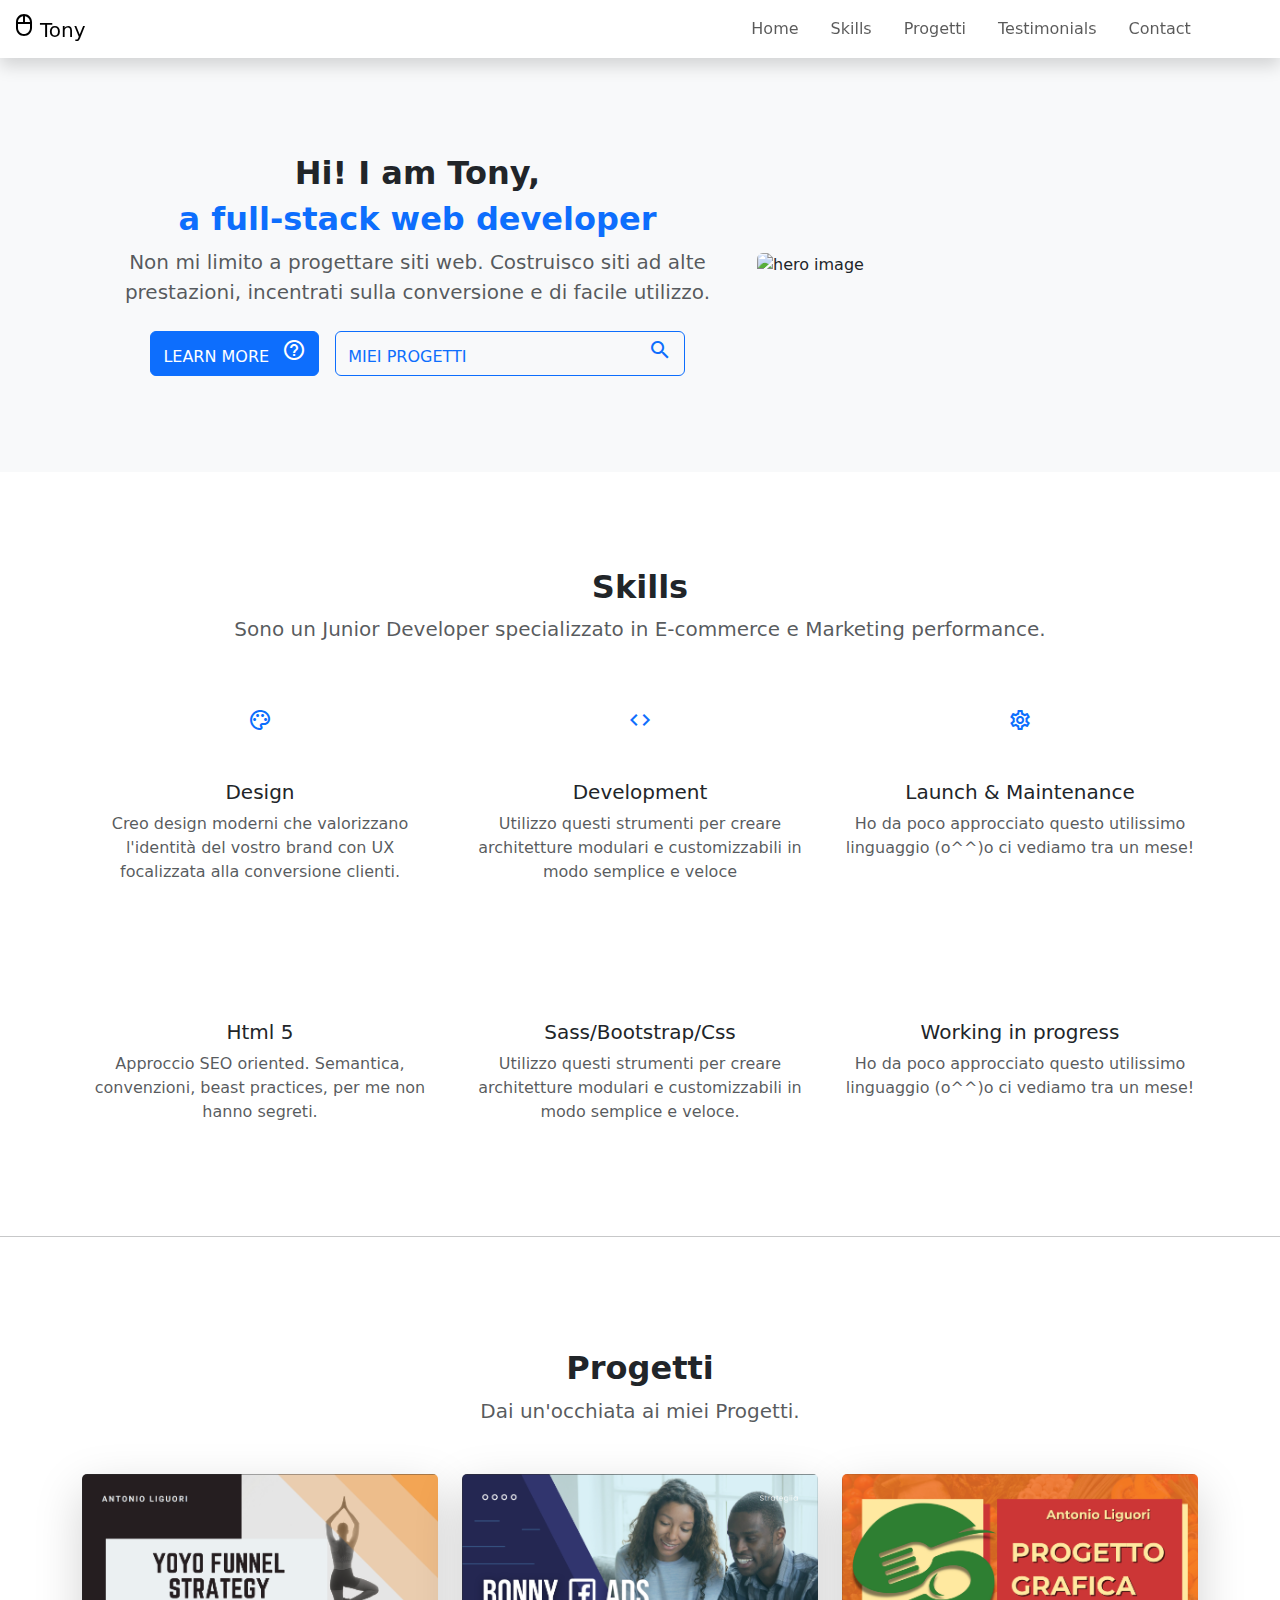
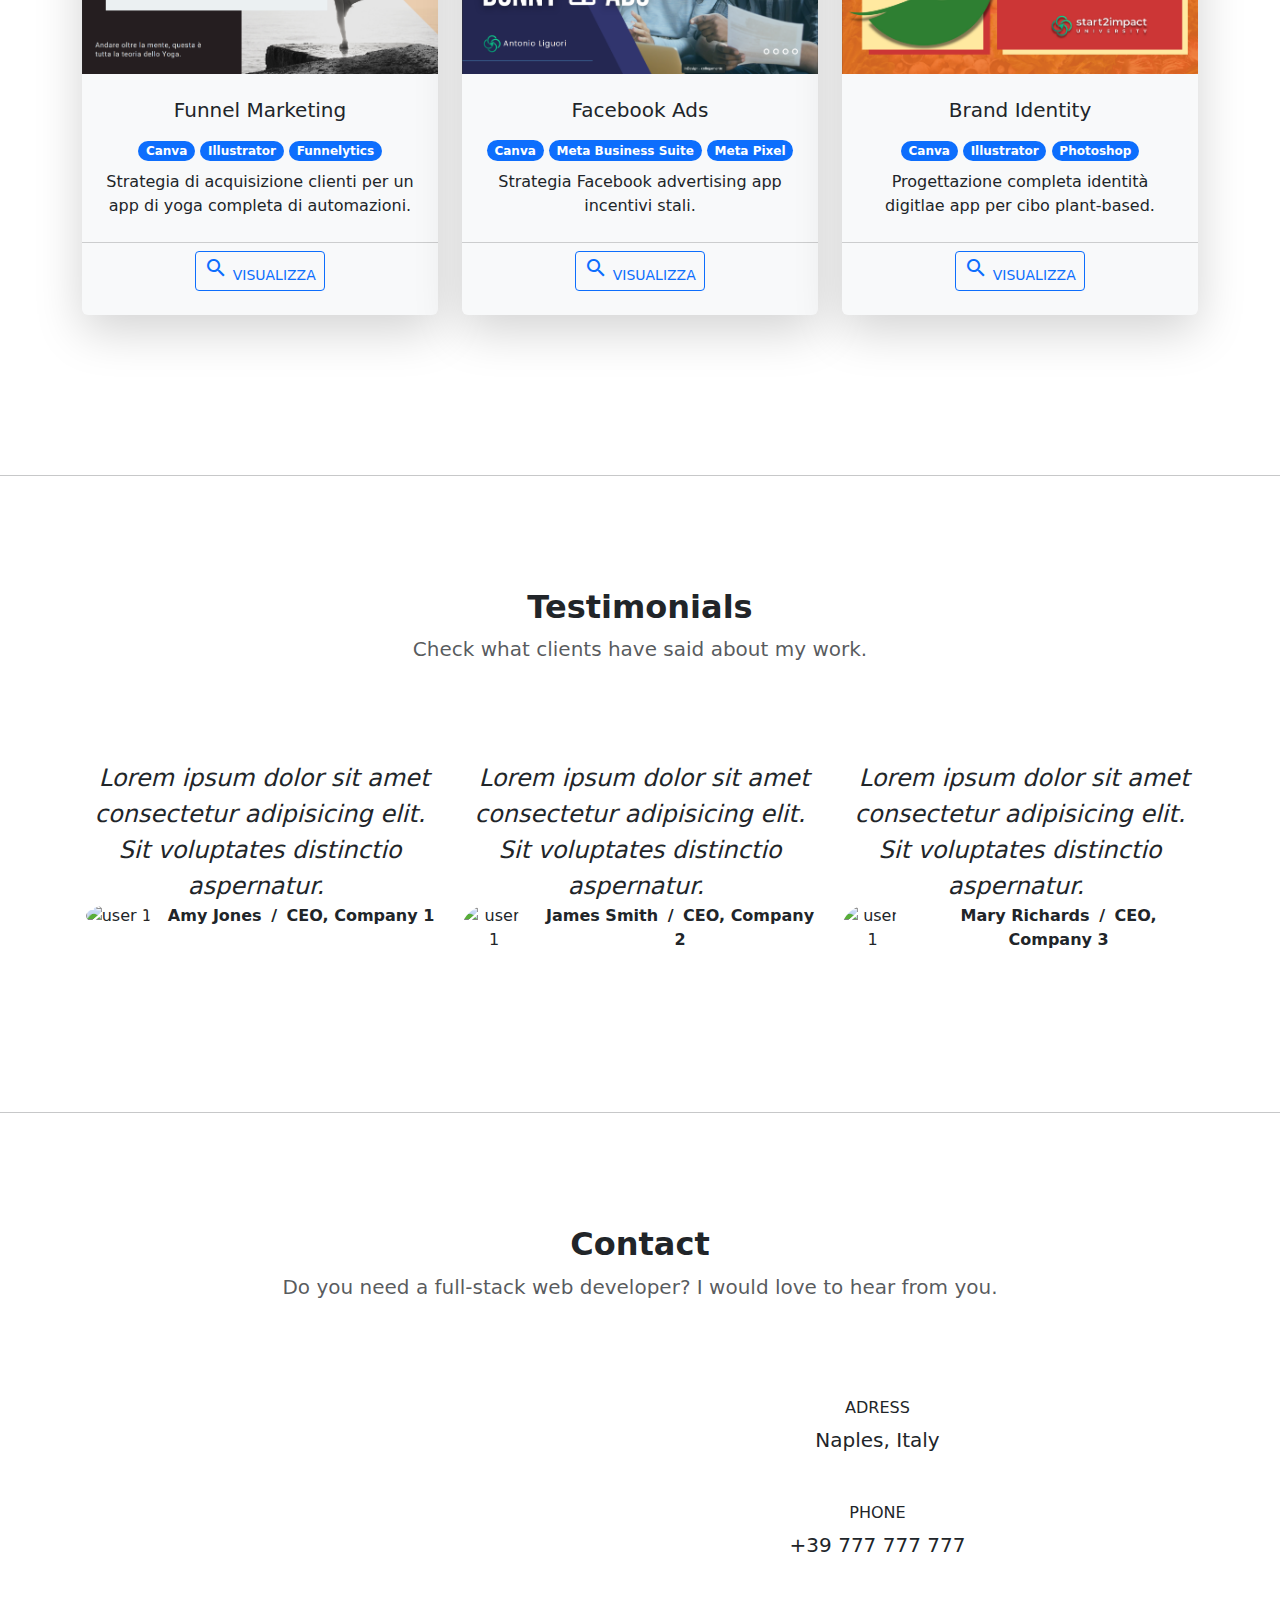
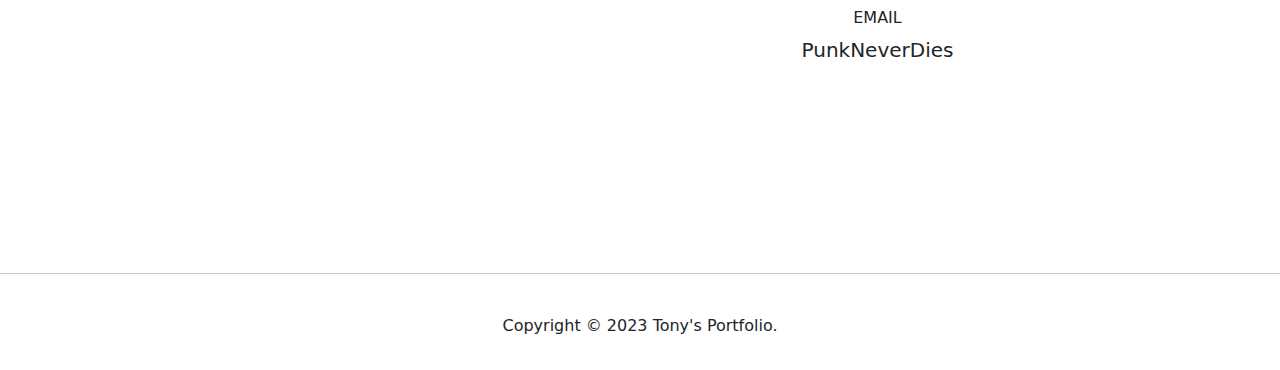
==== index.html @ ef6fa193 "modifica sezione progetti definitiva" ====
<!DOCTYPE html>
<html lang="en">
<head>
  <meta charset="UTF-8">
  <meta http-equiv="X-UA-Compatible" content="IE=edge">
  <meta name="viewport" content="width=device-width, initial-scale=1.0">
  <title>Portfolio</title>

  <!-- Monserrat Font -->
  <link href="https://fonts.googleapis.com/css2?family=Montserrat:wght@200;300;400;500;600&family=UnifrakturMaguntia&display=swap" rel="stylesheet">

  <!-- Material Icons -->
  <link href="https://fonts.googleapis.com/icon?family=Material+Icons+Outlined"
      rel="stylesheet">

  <!-- Custom CSS -->
  <link rel="stylesheet" href="assets/css/styles.css">

  <!-- Map Leaflet -->
  <link rel="stylesheet" href="https://unpkg.com/leaflet@1.9.3/dist/leaflet.css"/>

  <!-- Bootstrap CSS -->
  <link href="https://cdn.jsdelivr.net/npm/bootstrap@5.3.0-alpha2/dist/css/bootstrap.min.css" rel="stylesheet">
</head>
<body>
  <div class="container-fluid px-0">

    <!-- Start Nav -->
    <nav class="navbar navbar-expand-lg navbar-light shadow sticky-top bg-white">
      <div class="container-fluid">
        <a class="navbar-brand" href="/">
          <span class="material-icons-outlined me-1">mouse</span>Tony
        </a>
        <button
        type="button"
        class="navbar-toggler"
        data-bs-toggle="collapse"
        data-bs-target="#navbarSupportedContent"
        aria-controls="navbarSupportedContent"
        aria-expanded="false"
        aria-label="Toggle navigation"
        >
          <span class="navbar-toggler-icon"></span>
        </button>
        <div class="container px-3">
         <div class="collapse navbar-collapse" id="navbarSupportedContent">
          <ul class="navbar-nav ms-auto me-4 my-3 my-lg-0">
            <li class="nav-item">
              <a href="/" class="nav-link me-lg-3">Home</a>
            </li>
            <li class="nav-item">
              <a href="#skills" class="nav-link me-lg-3">Skills</a>
            </li>
            <li class="nav-item">
              <a href="#project" class="nav-link me-lg-3">Progetti</a>
            </li>
            <li class="nav-item">
              <a href="#testimonials" class="nav-link me-lg-3">Testimonials</a>
            </li>
            <li class="nav-item">
              <a href="#contact" class="nav-link me-lg-3">Contact</a>
            </li>

          </ul>
         </div>
        </div>
      </div>
    </nav>
    <!-- End Nav -->

    <!-- Start Hero -->
    <header class="bg-light py-5">
      <div class="container px-5">
        <div class="row align-items-center">
          <div class="col-lg-8 col-xl-7 col-xxl-6">
            <div class="my-5">
              <h2 class="text-center fw-bold mb-2">Hi! I am Tony,</h2>
              <h2 class="text-primary text-center fw-bold mb-2">a full-stack web developer</h2>
              <p class="lead text-muted text-center mb-4">Non mi limito a progettare siti web. Costruisco siti ad alte prestazioni, incentrati sulla conversione e di facile utilizzo.</p>
              <div class="d-grid gap-3 d-sm-flex justify-content-center">
                <a href="#about" class="btn btn-primary btn-large text-uppercase">Learn More
                  <span class="material-icons-outlined ms-2">
                    help_outline
                    </span>
                </a>
                
                <a href="#project" class="btn btn-outline-primary btn-large text-uppercase">Miei Progetti
                  <span class="material-icons-outlined ms-2">
                    manage_search
                    </span>
                </a>
              </div>
            </div>
          </div>
          <div class="col-xl-5 col-xxl-6 col-lg-7 justify-content-center">
            <img src="assets/images/tinywow_tony-profilo-bn_18292690.png" alt="hero image" class="rounded mx-3 d-block  w-100 my-5">
          </div>
        </div>
      </div>
    </header>
    <!-- End Hero -->

    <main>

      <!-- Start Skills -->
      <section id="skills" class="text-center py-5">
        <div class="container py-5 ">
          <div class="row justify-content-center">
            <h2 class="fw-bold">Skills</h2>
            <p class="lead text-muted col-mb-5  ">
              Sono un Junior Developer specializzato in E-commerce e Marketing performance.
            </p>
          </div>
        </div>
        <div class="container mb-5">
          <div class="row">
            <div class="col-lg-4 mx-auto mb-5">
              <div class="d-flex mb-5 skill">
                <span class="material-icons-outlined m-auto text-primary">palette</span>
              </div>
              <h5>Design</h5>
              <p class="text-muted mb-0">
                Creo design moderni che valorizzano l'identità del vostro brand con UX focalizzata alla conversione clienti.
              </p>
            </div>
            <div class="col-lg-4 mx-auto mb-5">
              <div class="d-flex mb-5 skill">
                <span class="material-icons-outlined m-auto text-primary">code</span>
              </div>
              <h5>Development</h5>
              <p class="text-muted mb-0">
                Utilizzo questi strumenti per creare architetture modulari e customizzabili in modo semplice e veloce
              </p>
            </div>
            <div class="col-lg-4 mx-auto mb-5">
              <div class="d-flex mb-5 skill">
                <span class="material-icons-outlined m-auto text-primary">settings</span>
              </div>
              <h5>Launch & Maintenance</h5>
              <p class="text-muted mb-0">
                Ho da poco approcciato questo utilissimo linguaggio (o^^)o ci vediamo tra un mese!
              </p>
            </div>
          </div>
          <div class="row">
            <div class="col-lg-4 mx-auto mt-3">
              <div class="d-flex mb-5 skill">
                <span class="material-icons-outlined m-auto text-primary">html</span>
              </div>
              <h5>Html 5</h5>
              <p class="text-muted mb-0">
                Approccio SEO oriented. Semantica, convenzioni, beast practices, per me non hanno segreti.
              </p>
            </div>
            <div class="col-lg-4 mx-auto mt-3">
              <div class="d-flex mb-5 skill">
                <span class="material-icons-outlined m-auto text-primary">css</span>
              </div>
              <h5>Sass/Bootstrap/Css</h5>
              <p class="text-muted mb-0">
                Utilizzo questi strumenti per creare architetture modulari e customizzabili in modo semplice e veloce.
              </p>
            </div>
            <div class="col-lg-4 mx-auto mt-3">
              <div class="d-flex mb-5 skill">
                <span class="material-icons-outlined m-auto text-primary">javascript</span>
              </div>
              <h5>Working in progress</h5>
              <p class="text-muted mb-0">
                Ho da poco approcciato questo utilissimo linguaggio (o^^)o ci vediamo tra un mese!
              </p>
            </div>
          </div>
        </div>
      </section>
      <!-- End Skills -->

      <hr>

      <!-- Start Project -->
      <section id="project" class="text-center py-5">
        <div class="container py-5">
          <div class="row justify-content-center">
            <h2 class="fw-bold">Progetti</h2>
            <p class="lead text-muted mb-0">
              Dai un'occhiata ai miei Progetti.
            </p>
          </div>
        </div>
        <div class="container mb-5">
          <div class="row">
            <div class="col-lg-4 mx-auto mb-5">
              <div class="card h-100 shadow-lg border-0 bg-light">
                <img src="assets/images/progetto-funnel.png" alt="project 1" class="card-img-top">
                <div class="card-body p-4">
                  <h5 class="card-title mb-3">Funnel Marketing</h5>
                  <div class="mb-2">
                    <div class="badge bg-primary rounded-pill">Canva</div>
                    <div class="badge bg-primary rounded-pill">Illustrator</div>
                    <div class="badge bg-primary rounded-pill">Funnelytics</div>
                  </div>
                  <p class="card-text">
                    Strategia di acquisizione clienti per un app di yoga completa di automazioni.
                  </p>
                </div>
                <div class="card-footer bg-transparent mb-3">
                  <a href="https://drive.google.com/file/d/1Eya9m68ywWJN4aQAhGMYV7ERrHuyEbzh/view?usp=share_link"
                    class="btn btn-outline-primary btn-sm text-uppercase"
                    target="_blank"
                  >
                    <span class="material-icons-outlined">search</span>
                     Visualizza
                  </a>
                </div> 
              </div>
            </div>
            <div class="col-lg-4 mx-auto mb-5">
              <div class="card h-100 shadow-lg border-0 bg-light">
                <img src="assets/images/facebook-progetto.png" alt="project 2" class="card-img-top">
                <div class="card-body p-4">
                  <h5 class="card-title mb-3">Facebook Ads</h5>
                  <div class="mb-2">
                    <div class="badge bg-primary rounded-pill">Canva</div>
                    <div class="badge bg-primary rounded-pill">Meta Business Suite</div>
                    <div class="badge bg-primary rounded-pill">Meta Pixel</div>
                  </div>
                  <p class="card-text">
                   Strategia Facebook advertising app incentivi stali.
                  </p>
                </div>
                <div class="card-footer bg-transparent mb-3">
                  <a href="https://drive.google.com/file/d/1VujLzSzVIQ1lfndIkY6XycpQ9Ag3gOwt/view?usp=share_link"
                    class="btn btn-outline-primary btn-sm text-uppercase"
                    target="_blank"
                  >
                    <span class="material-icons-outlined">search</span>
                     Visualizza
                  </a>
                </div> 
              </div>
            </div>
            <div class="col-lg-4 mx-auto mb-5">
              <div class="card h-100 shadow-lg border-0 bg-light">
                <img src="assets/images/progetto-grafica.png" alt="project 3" class="card-img-top">
                <div class="card-body p-4">
                  <h5 class="card-title mb-3">Brand Identity</h5>
                  <div class="mb-2">
                    <div class="badge bg-primary rounded-pill">Canva</div>
                    <div class="badge bg-primary rounded-pill">Illustrator</div>
                    <div class="badge bg-primary rounded-pill">Photoshop</div>
                  </div>
                  <p class="card-text">
                   Progettazione completa identità digitlae app per cibo plant-based.
                  </p>
                </div>
                <div class="card-footer bg-transparent mb-3">
                  <a href="https://drive.google.com/file/d/1XwJLD47IZ-rPdvv9y_Z1sfj4CpwDlaSV/view?usp=share_link"
                    class="btn btn-outline-primary btn-sm text-uppercase"
                    target="_blank"
                  >
                    <span class="material-icons-outlined">search</span>
                     Visualizza
                  </a>
                </div> 
              </div>
            </div>
          </div>
        </div>
      </section>
      <!-- End Project -->

      <hr>

      <!-- Start Testimonials -->
      <section id="testimonials" class="text-center py-5">
        <div class="container py-5">
          <div class="row justify-content-center">
            <h2 class="fw-bold">Testimonials</h2>
            <p class="lead text-muted mb-5">
              Check what clients have said about my work.
            </p>
          </div>
        </div>
        <div class="container mb-5">
          <div class="row">
            <div class="col-lg-4 mx-auto mb-5">
              <dvi class="text-center fs-4 fst-italic mb-4 px-2 ">
                Lorem ipsum dolor sit amet consectetur adipisicing elit. Sit voluptates distinctio aspernatur.
              </dvi>
              <div class="d-flex align-items-center justify-content-center testimonial">
                <img src="images/user1.png" alt="user 1" class="rounded-circle me-3">
                <div class="fw-bold">
                  Amy Jones
                  <span class="tex-primary mx-1">/</span>
                  CEO, Company 1
                </div>
              </div>
            </div>
            <div class="col-lg-4 mx-auto mb-5">
              <dvi class="text-center fs-4 fst-italic mb-4 px-2 ">
                Lorem ipsum dolor sit amet consectetur adipisicing elit. Sit voluptates distinctio aspernatur.
              </dvi>
              <div class="d-flex align-items-center justify-content-center testimonial">
                <img src="images/user2.png" alt="user 1" class="rounded-circle me-3">
                <div class="fw-bold">
                  James Smith
                  <span class="tex-primary mx-1">/</span>
                  CEO, Company 2
                </div>
              </div>
            </div>
            <div class="col-lg-4 mx-auto mb-5">
              <dvi class="text-center fs-4 fst-italic mb-4 px-2 ">
                Lorem ipsum dolor sit amet consectetur adipisicing elit. Sit voluptates distinctio aspernatur.
              </dvi>
              <div class="d-flex align-items-center justify-content-center testimonial">
                <img src="images/user3.png" alt="user 1" class="rounded-circle me-3">
                <div class="fw-bold">
                  Mary Richards
                  <span class="tex-primary mx-1">/</span>
                  CEO, Company 3
                </div>
              </div>
            </div>
          </div>
        </div>
      </section>
      <!-- End Testimonials -->

      <hr>

      <!-- Start Contact -->
      <section id="contact" class="text-center py-5">
        <div class="container py-5">
          <div class="row justify-content-center">
            <h2 class="fw-bold">Contact</h2>
            <p class="lead text-muted mb-5">
              Do you need a full-stack web developer? I would love to hear from you.
            </p>
          </div>
        </div>
        <div class="container mb-5">
          <div class="row">
            <div class="col-xl-5 col-xxl-6 col-mb-5">
              <div id="map"></div>
            </div>
            <div class="col-lg-8 col-xl-7 col-xxl-6 mb-5">
              <div class="mb-5">
                <h6 class="text-uppercase mb-2">Adress</h6>
                <p class="lead mb-0">Naples, Italy</p>
              </div>
              <div class="mb-5">
                <h6 class="text-uppercase mb-2">Phone</h6>
                <p class="lead mb-0">+39 777 777 777</p>
              </div>
              <div class="mb-5">
                <h6 class="text-uppercase mb-2">Email</h6>
                <p class="lead mb-0">PunkNeverDies</p>
              </div>
            </div>
          </div>
        </div>
      </section>
      <!-- End Contact -->
    </main>
  </div>

  <hr>

  <!-- Start Footer -->
  <footer class="text-center py-4">
    <div class="container px-5 mb-2">
      Copyright &copy; 2023 Tony's Portfolio.
    </div>
  </footer>
  <!-- End Footer -->

  <!-- Map Leaflet -->
  <script src="https://unpkg.com/leaflet@1.9.3/dist/leaflet.js"></script>
  
  <!-- Bootstrap JS -->
  <script src="https://cdn.jsdelivr.net/npm/bootstrap@5.3.0-alpha2/dist/js/bootstrap.bundle.min.js"></script>
  
  <!-- Custom JS -->
  <script src="js/scripts.js"></script>
</body>
</html>
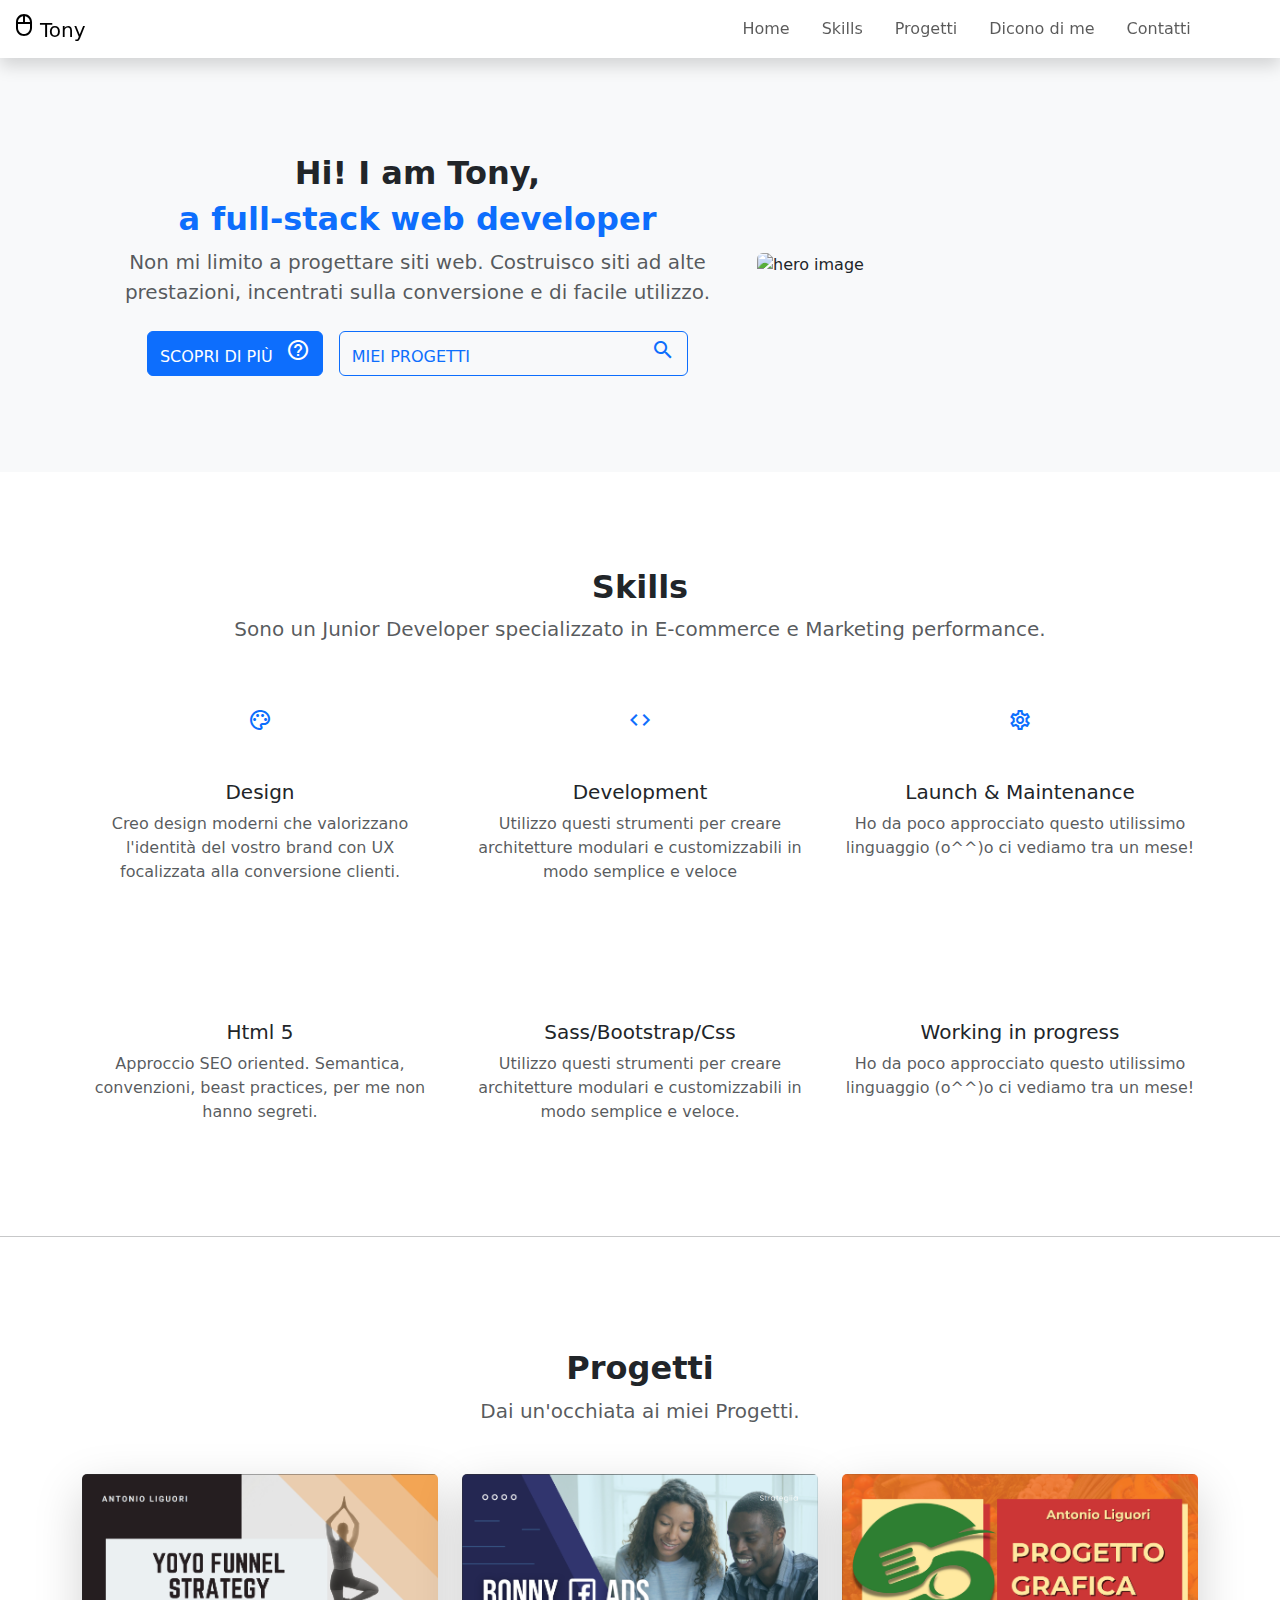
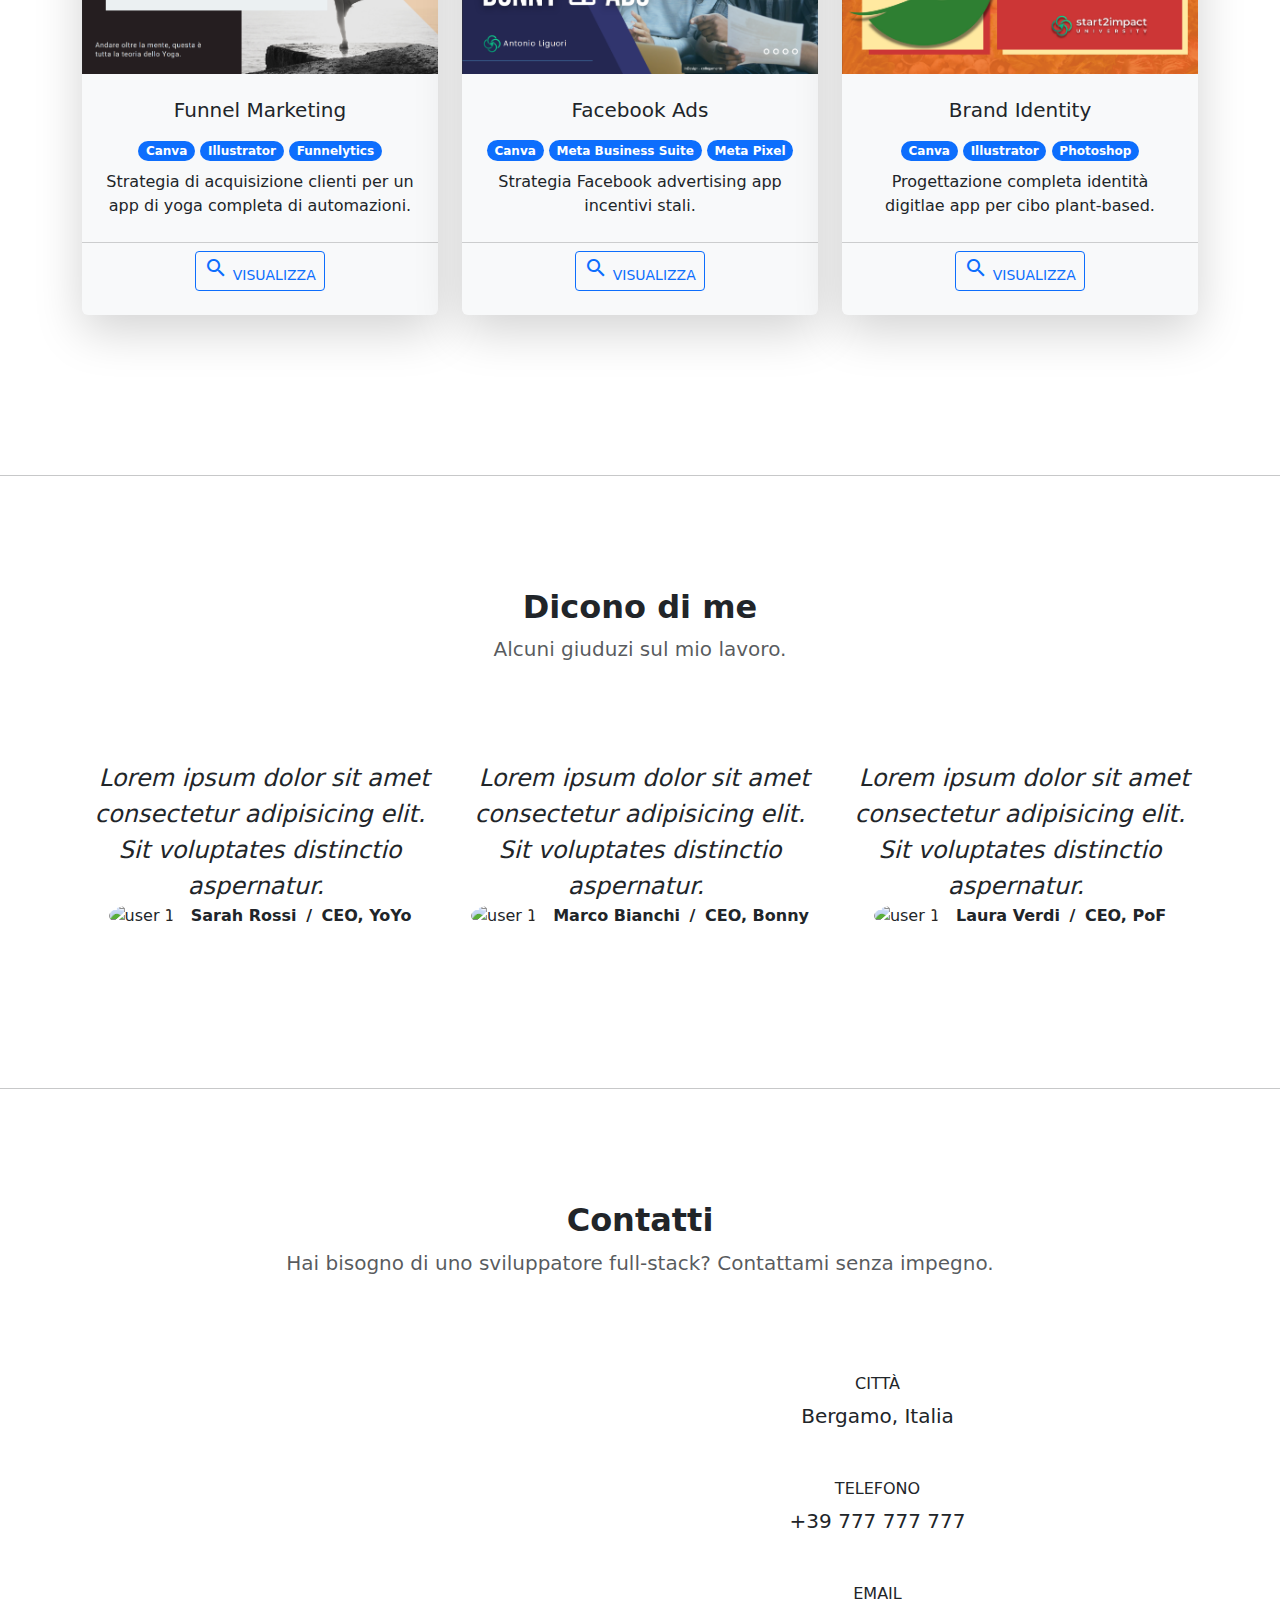
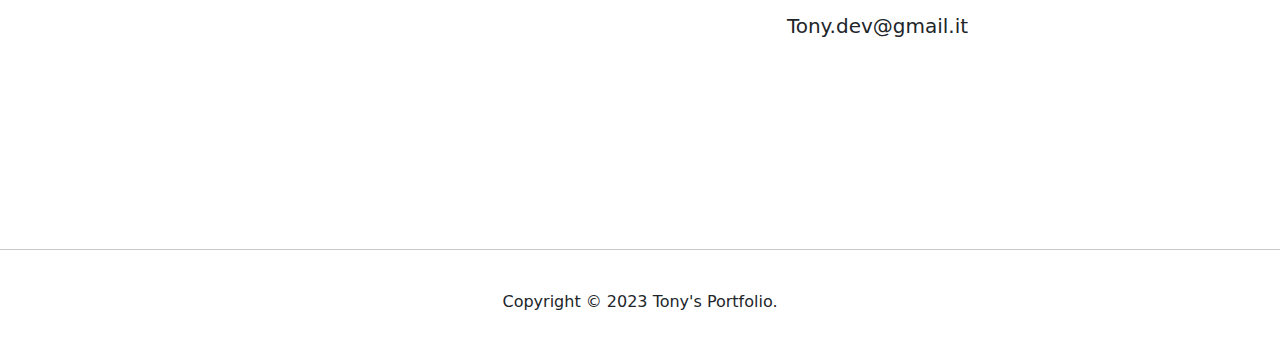
==== commit cf171ef4: "aggiunto open graph protocol" ====
--- a/index.html
+++ b/index.html
@@ -1,387 +1,395 @@
-<!DOCTYPE html>
-<html lang="en">
-<head>
-  <meta charset="UTF-8">
-  <meta http-equiv="X-UA-Compatible" content="IE=edge">
-  <meta name="viewport" content="width=device-width, initial-scale=1.0">
-  <title>Portfolio</title>
-
-  <!-- Monserrat Font -->
-  <link href="https://fonts.googleapis.com/css2?family=Montserrat:wght@200;300;400;500;600&family=UnifrakturMaguntia&display=swap" rel="stylesheet">
-
-  <!-- Material Icons -->
-  <link href="https://fonts.googleapis.com/icon?family=Material+Icons+Outlined"
-      rel="stylesheet">
-
-  <!-- Custom CSS -->
-  <link rel="stylesheet" href="assets/css/styles.css">
-
-  <!-- Map Leaflet -->
-  <link rel="stylesheet" href="https://unpkg.com/leaflet@1.9.3/dist/leaflet.css"/>
-
-  <!-- Bootstrap CSS -->
-  <link href="https://cdn.jsdelivr.net/npm/bootstrap@5.3.0-alpha2/dist/css/bootstrap.min.css" rel="stylesheet">
-</head>
-<body>
-  <div class="container-fluid px-0">
-
-    <!-- Start Nav -->
-    <nav class="navbar navbar-expand-lg navbar-light shadow sticky-top bg-white">
-      <div class="container-fluid">
-        <a class="navbar-brand" href="/">
-          <span class="material-icons-outlined me-1">mouse</span>Tony
-        </a>
-        <button
-        type="button"
-        class="navbar-toggler"
-        data-bs-toggle="collapse"
-        data-bs-target="#navbarSupportedContent"
-        aria-controls="navbarSupportedContent"
-        aria-expanded="false"
-        aria-label="Toggle navigation"
-        >
-          <span class="navbar-toggler-icon"></span>
-        </button>
-        <div class="container px-3">
-         <div class="collapse navbar-collapse" id="navbarSupportedContent">
-          <ul class="navbar-nav ms-auto me-4 my-3 my-lg-0">
-            <li class="nav-item">
-              <a href="/" class="nav-link me-lg-3">Home</a>
-            </li>
-            <li class="nav-item">
-              <a href="#skills" class="nav-link me-lg-3">Skills</a>
-            </li>
-            <li class="nav-item">
-              <a href="#project" class="nav-link me-lg-3">Progetti</a>
-            </li>
-            <li class="nav-item">
-              <a href="#testimonials" class="nav-link me-lg-3">Testimonials</a>
-            </li>
-            <li class="nav-item">
-              <a href="#contact" class="nav-link me-lg-3">Contact</a>
-            </li>
-
-          </ul>
-         </div>
-        </div>
-      </div>
-    </nav>
-    <!-- End Nav -->
-
-    <!-- Start Hero -->
-    <header class="bg-light py-5">
-      <div class="container px-5">
-        <div class="row align-items-center">
-          <div class="col-lg-8 col-xl-7 col-xxl-6">
-            <div class="my-5">
-              <h2 class="text-center fw-bold mb-2">Hi! I am Tony,</h2>
-              <h2 class="text-primary text-center fw-bold mb-2">a full-stack web developer</h2>
-              <p class="lead text-muted text-center mb-4">Non mi limito a progettare siti web. Costruisco siti ad alte prestazioni, incentrati sulla conversione e di facile utilizzo.</p>
-              <div class="d-grid gap-3 d-sm-flex justify-content-center">
-                <a href="#about" class="btn btn-primary btn-large text-uppercase">Learn More
-                  <span class="material-icons-outlined ms-2">
-                    help_outline
-                    </span>
-                </a>
-                
-                <a href="#project" class="btn btn-outline-primary btn-large text-uppercase">Miei Progetti
-                  <span class="material-icons-outlined ms-2">
-                    manage_search
-                    </span>
-                </a>
-              </div>
-            </div>
-          </div>
-          <div class="col-xl-5 col-xxl-6 col-lg-7 justify-content-center">
-            <img src="assets/images/tinywow_tony-profilo-bn_18292690.png" alt="hero image" class="rounded mx-3 d-block  w-100 my-5">
-          </div>
-        </div>
-      </div>
-    </header>
-    <!-- End Hero -->
-
-    <main>
-
-      <!-- Start Skills -->
-      <section id="skills" class="text-center py-5">
-        <div class="container py-5 ">
-          <div class="row justify-content-center">
-            <h2 class="fw-bold">Skills</h2>
-            <p class="lead text-muted col-mb-5  ">
-              Sono un Junior Developer specializzato in E-commerce e Marketing performance.
-            </p>
-          </div>
-        </div>
-        <div class="container mb-5">
-          <div class="row">
-            <div class="col-lg-4 mx-auto mb-5">
-              <div class="d-flex mb-5 skill">
-                <span class="material-icons-outlined m-auto text-primary">palette</span>
-              </div>
-              <h5>Design</h5>
-              <p class="text-muted mb-0">
-                Creo design moderni che valorizzano l'identità del vostro brand con UX focalizzata alla conversione clienti.
-              </p>
-            </div>
-            <div class="col-lg-4 mx-auto mb-5">
-              <div class="d-flex mb-5 skill">
-                <span class="material-icons-outlined m-auto text-primary">code</span>
-              </div>
-              <h5>Development</h5>
-              <p class="text-muted mb-0">
-                Utilizzo questi strumenti per creare architetture modulari e customizzabili in modo semplice e veloce
-              </p>
-            </div>
-            <div class="col-lg-4 mx-auto mb-5">
-              <div class="d-flex mb-5 skill">
-                <span class="material-icons-outlined m-auto text-primary">settings</span>
-              </div>
-              <h5>Launch & Maintenance</h5>
-              <p class="text-muted mb-0">
-                Ho da poco approcciato questo utilissimo linguaggio (o^^)o ci vediamo tra un mese!
-              </p>
-            </div>
-          </div>
-          <div class="row">
-            <div class="col-lg-4 mx-auto mt-3">
-              <div class="d-flex mb-5 skill">
-                <span class="material-icons-outlined m-auto text-primary">html</span>
-              </div>
-              <h5>Html 5</h5>
-              <p class="text-muted mb-0">
-                Approccio SEO oriented. Semantica, convenzioni, beast practices, per me non hanno segreti.
-              </p>
-            </div>
-            <div class="col-lg-4 mx-auto mt-3">
-              <div class="d-flex mb-5 skill">
-                <span class="material-icons-outlined m-auto text-primary">css</span>
-              </div>
-              <h5>Sass/Bootstrap/Css</h5>
-              <p class="text-muted mb-0">
-                Utilizzo questi strumenti per creare architetture modulari e customizzabili in modo semplice e veloce.
-              </p>
-            </div>
-            <div class="col-lg-4 mx-auto mt-3">
-              <div class="d-flex mb-5 skill">
-                <span class="material-icons-outlined m-auto text-primary">javascript</span>
-              </div>
-              <h5>Working in progress</h5>
-              <p class="text-muted mb-0">
-                Ho da poco approcciato questo utilissimo linguaggio (o^^)o ci vediamo tra un mese!
-              </p>
-            </div>
-          </div>
-        </div>
-      </section>
-      <!-- End Skills -->
-
-      <hr>
-
-      <!-- Start Project -->
-      <section id="project" class="text-center py-5">
-        <div class="container py-5">
-          <div class="row justify-content-center">
-            <h2 class="fw-bold">Progetti</h2>
-            <p class="lead text-muted mb-0">
-              Dai un'occhiata ai miei Progetti.
-            </p>
-          </div>
-        </div>
-        <div class="container mb-5">
-          <div class="row">
-            <div class="col-lg-4 mx-auto mb-5">
-              <div class="card h-100 shadow-lg border-0 bg-light">
-                <img src="assets/images/progetto-funnel.png" alt="project 1" class="card-img-top">
-                <div class="card-body p-4">
-                  <h5 class="card-title mb-3">Funnel Marketing</h5>
-                  <div class="mb-2">
-                    <div class="badge bg-primary rounded-pill">Canva</div>
-                    <div class="badge bg-primary rounded-pill">Illustrator</div>
-                    <div class="badge bg-primary rounded-pill">Funnelytics</div>
-                  </div>
-                  <p class="card-text">
-                    Strategia di acquisizione clienti per un app di yoga completa di automazioni.
-                  </p>
-                </div>
-                <div class="card-footer bg-transparent mb-3">
-                  <a href="https://drive.google.com/file/d/1Eya9m68ywWJN4aQAhGMYV7ERrHuyEbzh/view?usp=share_link"
-                    class="btn btn-outline-primary btn-sm text-uppercase"
-                    target="_blank"
-                  >
-                    <span class="material-icons-outlined">search</span>
-                     Visualizza
-                  </a>
-                </div> 
-              </div>
-            </div>
-            <div class="col-lg-4 mx-auto mb-5">
-              <div class="card h-100 shadow-lg border-0 bg-light">
-                <img src="assets/images/facebook-progetto.png" alt="project 2" class="card-img-top">
-                <div class="card-body p-4">
-                  <h5 class="card-title mb-3">Facebook Ads</h5>
-                  <div class="mb-2">
-                    <div class="badge bg-primary rounded-pill">Canva</div>
-                    <div class="badge bg-primary rounded-pill">Meta Business Suite</div>
-                    <div class="badge bg-primary rounded-pill">Meta Pixel</div>
-                  </div>
-                  <p class="card-text">
-                   Strategia Facebook advertising app incentivi stali.
-                  </p>
-                </div>
-                <div class="card-footer bg-transparent mb-3">
-                  <a href="https://drive.google.com/file/d/1VujLzSzVIQ1lfndIkY6XycpQ9Ag3gOwt/view?usp=share_link"
-                    class="btn btn-outline-primary btn-sm text-uppercase"
-                    target="_blank"
-                  >
-                    <span class="material-icons-outlined">search</span>
-                     Visualizza
-                  </a>
-                </div> 
-              </div>
-            </div>
-            <div class="col-lg-4 mx-auto mb-5">
-              <div class="card h-100 shadow-lg border-0 bg-light">
-                <img src="assets/images/progetto-grafica.png" alt="project 3" class="card-img-top">
-                <div class="card-body p-4">
-                  <h5 class="card-title mb-3">Brand Identity</h5>
-                  <div class="mb-2">
-                    <div class="badge bg-primary rounded-pill">Canva</div>
-                    <div class="badge bg-primary rounded-pill">Illustrator</div>
-                    <div class="badge bg-primary rounded-pill">Photoshop</div>
-                  </div>
-                  <p class="card-text">
-                   Progettazione completa identità digitlae app per cibo plant-based.
-                  </p>
-                </div>
-                <div class="card-footer bg-transparent mb-3">
-                  <a href="https://drive.google.com/file/d/1XwJLD47IZ-rPdvv9y_Z1sfj4CpwDlaSV/view?usp=share_link"
-                    class="btn btn-outline-primary btn-sm text-uppercase"
-                    target="_blank"
-                  >
-                    <span class="material-icons-outlined">search</span>
-                     Visualizza
-                  </a>
-                </div> 
-              </div>
-            </div>
-          </div>
-        </div>
-      </section>
-      <!-- End Project -->
-
-      <hr>
-
-      <!-- Start Testimonials -->
-      <section id="testimonials" class="text-center py-5">
-        <div class="container py-5">
-          <div class="row justify-content-center">
-            <h2 class="fw-bold">Testimonials</h2>
-            <p class="lead text-muted mb-5">
-              Check what clients have said about my work.
-            </p>
-          </div>
-        </div>
-        <div class="container mb-5">
-          <div class="row">
-            <div class="col-lg-4 mx-auto mb-5">
-              <dvi class="text-center fs-4 fst-italic mb-4 px-2 ">
-                Lorem ipsum dolor sit amet consectetur adipisicing elit. Sit voluptates distinctio aspernatur.
-              </dvi>
-              <div class="d-flex align-items-center justify-content-center testimonial">
-                <img src="images/user1.png" alt="user 1" class="rounded-circle me-3">
-                <div class="fw-bold">
-                  Amy Jones
-                  <span class="tex-primary mx-1">/</span>
-                  CEO, Company 1
-                </div>
-              </div>
-            </div>
-            <div class="col-lg-4 mx-auto mb-5">
-              <dvi class="text-center fs-4 fst-italic mb-4 px-2 ">
-                Lorem ipsum dolor sit amet consectetur adipisicing elit. Sit voluptates distinctio aspernatur.
-              </dvi>
-              <div class="d-flex align-items-center justify-content-center testimonial">
-                <img src="images/user2.png" alt="user 1" class="rounded-circle me-3">
-                <div class="fw-bold">
-                  James Smith
-                  <span class="tex-primary mx-1">/</span>
-                  CEO, Company 2
-                </div>
-              </div>
-            </div>
-            <div class="col-lg-4 mx-auto mb-5">
-              <dvi class="text-center fs-4 fst-italic mb-4 px-2 ">
-                Lorem ipsum dolor sit amet consectetur adipisicing elit. Sit voluptates distinctio aspernatur.
-              </dvi>
-              <div class="d-flex align-items-center justify-content-center testimonial">
-                <img src="images/user3.png" alt="user 1" class="rounded-circle me-3">
-                <div class="fw-bold">
-                  Mary Richards
-                  <span class="tex-primary mx-1">/</span>
-                  CEO, Company 3
-                </div>
-              </div>
-            </div>
-          </div>
-        </div>
-      </section>
-      <!-- End Testimonials -->
-
-      <hr>
-
-      <!-- Start Contact -->
-      <section id="contact" class="text-center py-5">
-        <div class="container py-5">
-          <div class="row justify-content-center">
-            <h2 class="fw-bold">Contact</h2>
-            <p class="lead text-muted mb-5">
-              Do you need a full-stack web developer? I would love to hear from you.
-            </p>
-          </div>
-        </div>
-        <div class="container mb-5">
-          <div class="row">
-            <div class="col-xl-5 col-xxl-6 col-mb-5">
-              <div id="map"></div>
-            </div>
-            <div class="col-lg-8 col-xl-7 col-xxl-6 mb-5">
-              <div class="mb-5">
-                <h6 class="text-uppercase mb-2">Adress</h6>
-                <p class="lead mb-0">Naples, Italy</p>
-              </div>
-              <div class="mb-5">
-                <h6 class="text-uppercase mb-2">Phone</h6>
-                <p class="lead mb-0">+39 777 777 777</p>
-              </div>
-              <div class="mb-5">
-                <h6 class="text-uppercase mb-2">Email</h6>
-                <p class="lead mb-0">PunkNeverDies</p>
-              </div>
-            </div>
-          </div>
-        </div>
-      </section>
-      <!-- End Contact -->
-    </main>
-  </div>
-
-  <hr>
-
-  <!-- Start Footer -->
-  <footer class="text-center py-4">
-    <div class="container px-5 mb-2">
-      Copyright &copy; 2023 Tony's Portfolio.
-    </div>
-  </footer>
-  <!-- End Footer -->
-
-  <!-- Map Leaflet -->
-  <script src="https://unpkg.com/leaflet@1.9.3/dist/leaflet.js"></script>
-  
-  <!-- Bootstrap JS -->
-  <script src="https://cdn.jsdelivr.net/npm/bootstrap@5.3.0-alpha2/dist/js/bootstrap.bundle.min.js"></script>
-  
-  <!-- Custom JS -->
-  <script src="js/scripts.js"></script>
-</body>
+<!DOCTYPE html>
+<html lang="it">
+<head>
+  <meta charset="UTF-8">
+  <meta http-equiv="X-UA-Compatible" content="IE=edge">
+  <meta name="viewport" content="width=device-width, initial-scale=1.0">
+  <title>Portfolio</title>
+
+  <!-- Open Graph protocol -->
+  <meta property="og:title" content="Tony's Full-stack web Developer">
+  <meta property="og:type" content="website portfolio">
+  <meta property="og:description" content="portfolio"/>
+  <meta property="og:url" content=" https://tonylig.github.io/S2I-progetto-HTML-CSS/">
+  <meta property="og:image" content=" https://tonylig.github.io/S2I-progetto-HTML-CSS/">
+
+  <!-- Monserrat Font -->
+  <link href="https://fonts.googleapis.com/css2?family=Montserrat:wght@200;300;400;500;600&family=UnifrakturMaguntia&display=swap" rel="stylesheet">
+
+  <!-- Material Icons -->
+  <link href="https://fonts.googleapis.com/icon?family=Material+Icons+Outlined"
+      rel="stylesheet">
+
+  <!-- Custom CSS -->
+  <link rel="stylesheet" href="assets/css/styles.css">
+
+  <!-- Map Leaflet -->
+  <link rel="stylesheet" href="https://unpkg.com/leaflet@1.9.3/dist/leaflet.css"/>
+
+  <!-- Bootstrap CSS -->
+  <link href="https://cdn.jsdelivr.net/npm/bootstrap@5.3.0-alpha2/dist/css/bootstrap.min.css" rel="stylesheet">
+</head>
+<body>
+  <div class="container-fluid px-0">
+
+    <!-- Start Nav -->
+    <nav class="navbar navbar-expand-lg navbar-light shadow sticky-top bg-white">
+      <div class="container-fluid">
+        <a class="navbar-brand" href="#hero">
+          <span class="material-icons-outlined me-1">mouse</span>Tony
+        </a>
+        <button
+        type="button"
+        class="navbar-toggler"
+        data-bs-toggle="collapse"
+        data-bs-target="#navbarSupportedContent"
+        aria-controls="navbarSupportedContent"
+        aria-expanded="false"
+        aria-label="Toggle navigation"
+        >
+          <span class="navbar-toggler-icon"></span>
+        </button>
+        <div class="container px-3">
+         <div class="collapse navbar-collapse" id="navbarSupportedContent">
+          <ul class="navbar-nav ms-auto me-4 my-3 my-lg-0">
+            <li class="nav-item">
+              <a href="#hero" class="nav-link me-lg-3">Home</a>
+            </li>
+            <li class="nav-item">
+              <a href="#skills" class="nav-link me-lg-3">Skills</a>
+            </li>
+            <li class="nav-item">
+              <a href="#project" class="nav-link me-lg-3">Progetti</a>
+            </li>
+            <li class="nav-item">
+              <a href="#testimonials" class="nav-link me-lg-3">Dicono di me</a>
+            </li>
+            <li class="nav-item">
+              <a href="#contact" class="nav-link me-lg-3">Contatti</a>
+            </li>
+
+          </ul>
+         </div>
+        </div>
+      </div>
+    </nav>
+    <!-- End Nav -->
+
+    <!-- Start Hero -->
+    <header id="hero" class="bg-light py-5">
+      <div class="container px-5">
+        <div class="row align-items-center">
+          <div class="col-lg-8 col-xl-7 col-xxl-6">
+            <div class="my-5">
+              <h2 class="text-center fw-bold mb-2">Hi! I am Tony,</h2>
+              <h2 class="text-primary text-center fw-bold mb-2">a full-stack web developer</h2>
+              <p class="lead text-muted text-center mb-4">Non mi limito a progettare siti web. Costruisco siti ad alte prestazioni, incentrati sulla conversione e di facile utilizzo.</p>
+              <div class="d-grid gap-3 d-sm-flex justify-content-center">
+                <a href="#skills" class="btn btn-primary btn-large text-uppercase">Scopri di più
+                  <span class="material-icons-outlined ms-2">
+                    help_outline
+                    </span>
+                </a>
+                
+                <a href="#project" class="btn btn-outline-primary btn-large text-uppercase">Miei Progetti
+                  <span class="material-icons-outlined ms-2">
+                    manage_search
+                    </span>
+                </a>
+              </div>
+            </div>
+          </div>
+          <div class="col-xl-5 col-xxl-6 col-lg-7 justify-content-center">
+            <img src="assets/images/tinywow_tony-profilo-bn_18292690.png" alt="hero image" class="rounded mx-3 d-block  w-100 my-5">
+          </div>
+        </div>
+      </div>
+    </header>
+    <!-- End Hero -->
+
+    <main>
+
+      <!-- Start Skills -->
+      <section id="skills" class="text-center py-5">
+        <div class="container py-5 ">
+          <div class="row justify-content-center">
+            <h2 class="fw-bold">Skills</h2>
+            <p class="lead text-muted col-mb-5  ">
+              Sono un Junior Developer specializzato in E-commerce e Marketing performance.
+            </p>
+          </div>
+        </div>
+        <div class="container mb-5">
+          <div class="row">
+            <div class="col-lg-4 mx-auto mb-5">
+              <div class="d-flex mb-5 skill">
+                <span class="material-icons-outlined m-auto text-primary">palette</span>
+              </div>
+              <h5>Design</h5>
+              <p class="text-muted mb-0">
+                Creo design moderni che valorizzano l'identità del vostro brand con UX focalizzata alla conversione clienti.
+              </p>
+            </div>
+            <div class="col-lg-4 mx-auto mb-5">
+              <div class="d-flex mb-5 skill">
+                <span class="material-icons-outlined m-auto text-primary">code</span>
+              </div>
+              <h5>Development</h5>
+              <p class="text-muted mb-0">
+                Utilizzo questi strumenti per creare architetture modulari e customizzabili in modo semplice e veloce
+              </p>
+            </div>
+            <div class="col-lg-4 mx-auto mb-5">
+              <div class="d-flex mb-5 skill">
+                <span class="material-icons-outlined m-auto text-primary">settings</span>
+              </div>
+              <h5>Launch & Maintenance</h5>
+              <p class="text-muted mb-0">
+                Ho da poco approcciato questo utilissimo linguaggio (o^^)o ci vediamo tra un mese!
+              </p>
+            </div>
+          </div>
+          <div class="row">
+            <div class="col-lg-4 mx-auto mt-3">
+              <div class="d-flex mb-5 skill">
+                <span class="material-icons-outlined m-auto text-primary">html</span>
+              </div>
+              <h5>Html 5</h5>
+              <p class="text-muted mb-0">
+                Approccio SEO oriented. Semantica, convenzioni, beast practices, per me non hanno segreti.
+              </p>
+            </div>
+            <div class="col-lg-4 mx-auto mt-3">
+              <div class="d-flex mb-5 skill">
+                <span class="material-icons-outlined m-auto text-primary">css</span>
+              </div>
+              <h5>Sass/Bootstrap/Css</h5>
+              <p class="text-muted mb-0">
+                Utilizzo questi strumenti per creare architetture modulari e customizzabili in modo semplice e veloce.
+              </p>
+            </div>
+            <div class="col-lg-4 mx-auto mt-3">
+              <div class="d-flex mb-5 skill">
+                <span class="material-icons-outlined m-auto text-primary">javascript</span>
+              </div>
+              <h5>Working in progress</h5>
+              <p class="text-muted mb-0">
+                Ho da poco approcciato questo utilissimo linguaggio (o^^)o ci vediamo tra un mese!
+              </p>
+            </div>
+          </div>
+        </div>
+      </section>
+      <!-- End Skills -->
+
+      <hr>
+
+      <!-- Start Project -->
+      <section id="project" class="text-center py-5">
+        <div class="container py-5">
+          <div class="row justify-content-center">
+            <h2 class="fw-bold">Progetti</h2>
+            <p class="lead text-muted mb-0">
+              Dai un'occhiata ai miei Progetti.
+            </p>
+          </div>
+        </div>
+        <div class="container mb-5">
+          <div class="row">
+            <div class="col-lg-4 mx-auto mb-5">
+              <div class="card h-100 shadow-lg border-0 bg-light">
+                <img src="assets/images/progetto-funnel.png" alt="project 1" class="card-img-top">
+                <div class="card-body p-4">
+                  <h5 class="card-title mb-3">Funnel Marketing</h5>
+                  <div class="mb-2">
+                    <div class="badge bg-primary rounded-pill">Canva</div>
+                    <div class="badge bg-primary rounded-pill">Illustrator</div>
+                    <div class="badge bg-primary rounded-pill">Funnelytics</div>
+                  </div>
+                  <p class="card-text">
+                    Strategia di acquisizione clienti per un app di yoga completa di automazioni.
+                  </p>
+                </div>
+                <div class="card-footer bg-transparent mb-3">
+                  <a href="https://drive.google.com/file/d/1Eya9m68ywWJN4aQAhGMYV7ERrHuyEbzh/view?usp=share_link"
+                    class="btn btn-outline-primary btn-sm text-uppercase"
+                    target="_blank"
+                  >
+                    <span class="material-icons-outlined">search</span>
+                     Visualizza
+                  </a>
+                </div> 
+              </div>
+            </div>
+            <div class="col-lg-4 mx-auto mb-5">
+              <div class="card h-100 shadow-lg border-0 bg-light">
+                <img src="assets/images/facebook-progetto.png" alt="project 2" class="card-img-top">
+                <div class="card-body p-4">
+                  <h5 class="card-title mb-3">Facebook Ads</h5>
+                  <div class="mb-2">
+                    <div class="badge bg-primary rounded-pill">Canva</div>
+                    <div class="badge bg-primary rounded-pill">Meta Business Suite</div>
+                    <div class="badge bg-primary rounded-pill">Meta Pixel</div>
+                  </div>
+                  <p class="card-text">
+                   Strategia Facebook advertising app incentivi stali.
+                  </p>
+                </div>
+                <div class="card-footer bg-transparent mb-3">
+                  <a href="https://drive.google.com/file/d/1VujLzSzVIQ1lfndIkY6XycpQ9Ag3gOwt/view?usp=share_link"
+                    class="btn btn-outline-primary btn-sm text-uppercase"
+                    target="_blank"
+                  >
+                    <span class="material-icons-outlined">search</span>
+                     Visualizza
+                  </a>
+                </div> 
+              </div>
+            </div>
+            <div class="col-lg-4 mx-auto mb-5">
+              <div class="card h-100 shadow-lg border-0 bg-light">
+                <img src="assets/images/progetto-grafica.png" alt="project 3" class="card-img-top">
+                <div class="card-body p-4">
+                  <h5 class="card-title mb-3">Brand Identity</h5>
+                  <div class="mb-2">
+                    <div class="badge bg-primary rounded-pill">Canva</div>
+                    <div class="badge bg-primary rounded-pill">Illustrator</div>
+                    <div class="badge bg-primary rounded-pill">Photoshop</div>
+                  </div>
+                  <p class="card-text">
+                   Progettazione completa identità digitlae app per cibo plant-based.
+                  </p>
+                </div>
+                <div class="card-footer bg-transparent mb-3">
+                  <a href="https://drive.google.com/file/d/1XwJLD47IZ-rPdvv9y_Z1sfj4CpwDlaSV/view?usp=share_link"
+                    class="btn btn-outline-primary btn-sm text-uppercase"
+                    target="_blank"
+                  >
+                    <span class="material-icons-outlined">search</span>
+                     Visualizza
+                  </a>
+                </div> 
+              </div>
+            </div>
+          </div>
+        </div>
+      </section>
+      <!-- End Project -->
+
+      <hr>
+
+      <!-- Start Testimonials -->
+      <section id="testimonials" class="text-center py-5">
+        <div class="container py-5">
+          <div class="row justify-content-center">
+            <h2 class="fw-bold">Dicono di me</h2>
+            <p class="lead text-muted mb-5">
+              Alcuni giuduzi sul mio lavoro.
+            </p>
+          </div>
+        </div>
+        <div class="container mb-5">
+          <div class="row">
+            <div class="col-lg-4 mx-auto mb-5">
+              <dvi class="text-center fs-4 fst-italic mb-4 px-2 ">
+                Lorem ipsum dolor sit amet consectetur adipisicing elit. Sit voluptates distinctio aspernatur.
+              </dvi>
+              <div class="d-flex align-items-center justify-content-center testimonial">
+                <img src="assets/images/user1.png" alt="user 1" class="rounded-circle me-3">
+                <div class="fw-bold">
+                  Sarah Rossi
+                  <span class="tex-primary mx-1">/</span>
+                  CEO, YoYo
+                </div>
+              </div>
+            </div>
+            <div class="col-lg-4 mx-auto mb-5">
+              <dvi class="text-center fs-4 fst-italic mb-4 px-2 ">
+                Lorem ipsum dolor sit amet consectetur adipisicing elit. Sit voluptates distinctio aspernatur.
+              </dvi>
+              <div class="d-flex align-items-center justify-content-center testimonial">
+                <img src="assets/images/user2.png" alt="user 1" class="rounded-circle me-3">
+                <div class="fw-bold">
+                  Marco Bianchi
+                  <span class="tex-primary mx-1">/</span>
+                  CEO, Bonny
+                </div>
+              </div>
+            </div>
+            <div class="col-lg-4 mx-auto mb-5">
+              <dvi class="text-center fs-4 fst-italic mb-4 px-2 ">
+                Lorem ipsum dolor sit amet consectetur adipisicing elit. Sit voluptates distinctio aspernatur.
+              </dvi>
+              <div class="d-flex align-items-center justify-content-center testimonial">
+                <img src="assets/images/user3.png" alt="user 1" class="rounded-circle me-3">
+                <div class="fw-bold">
+                  Laura Verdi
+                  <span class="tex-primary mx-1">/</span>
+                  CEO, PoF
+                </div>
+              </div>
+            </div>
+          </div>
+        </div>
+      </section>
+      <!-- End Testimonials -->
+
+      <hr>
+
+      <!-- Start Contact -->
+      <section id="contact" class="text-center py-5">
+        <div class="container py-5">
+          <div class="row justify-content-center">
+            <h2 class="fw-bold">Contatti</h2>
+            <p class="lead text-muted mb-5">
+              Hai bisogno di uno sviluppatore full-stack? Contattami senza impegno.
+            </p>
+          </div>
+        </div>
+        <div class="container mb-5">
+          <div class="row">
+            <div class="col-xl-5 col-xxl-6 col-mb-5">
+              <div id="map"></div>
+            </div>
+            <div class="col-lg-8 col-xl-7 col-xxl-6 mb-5">
+              <div class="mb-5">
+                <h6 class="text-uppercase mb-2">Città</h6>
+                <p class="lead mb-0">Bergamo, Italia</p>
+              </div>
+              <div class="mb-5">
+                <h6 class="text-uppercase mb-2">Telefono</h6>
+                <p class="lead mb-0">+39 777 777 777</p>
+              </div>
+              <div class="mb-5">
+                <h6 class="text-uppercase mb-2">Email</h6>
+                <p class="lead mb-0">Tony.dev@gmail.it</p>
+              </div>
+            </div>
+          </div>
+        </div>
+      </section>
+      <!-- End Contact -->
+    </main>
+  </div>
+
+  <hr>
+
+  <!-- Start Footer -->
+  <footer class="text-center py-4">
+    <div class="container px-5 mb-2">
+      Copyright &copy; 2023 Tony's Portfolio.
+    </div>
+  </footer>
+  <!-- End Footer -->
+
+  <!-- Map Leaflet -->
+  <script src="https://unpkg.com/leaflet@1.9.3/dist/leaflet.js"></script>
+  
+  <!-- Custom JS -->
+  <script src="assets/js/scripts.js"></script>
+  
+  <!-- Bootstrap JS -->
+  <script src="https://cdn.jsdelivr.net/npm/bootstrap@5.3.0-alpha2/dist/js/bootstrap.bundle.min.js"></script>
+  
+</body>
 </html>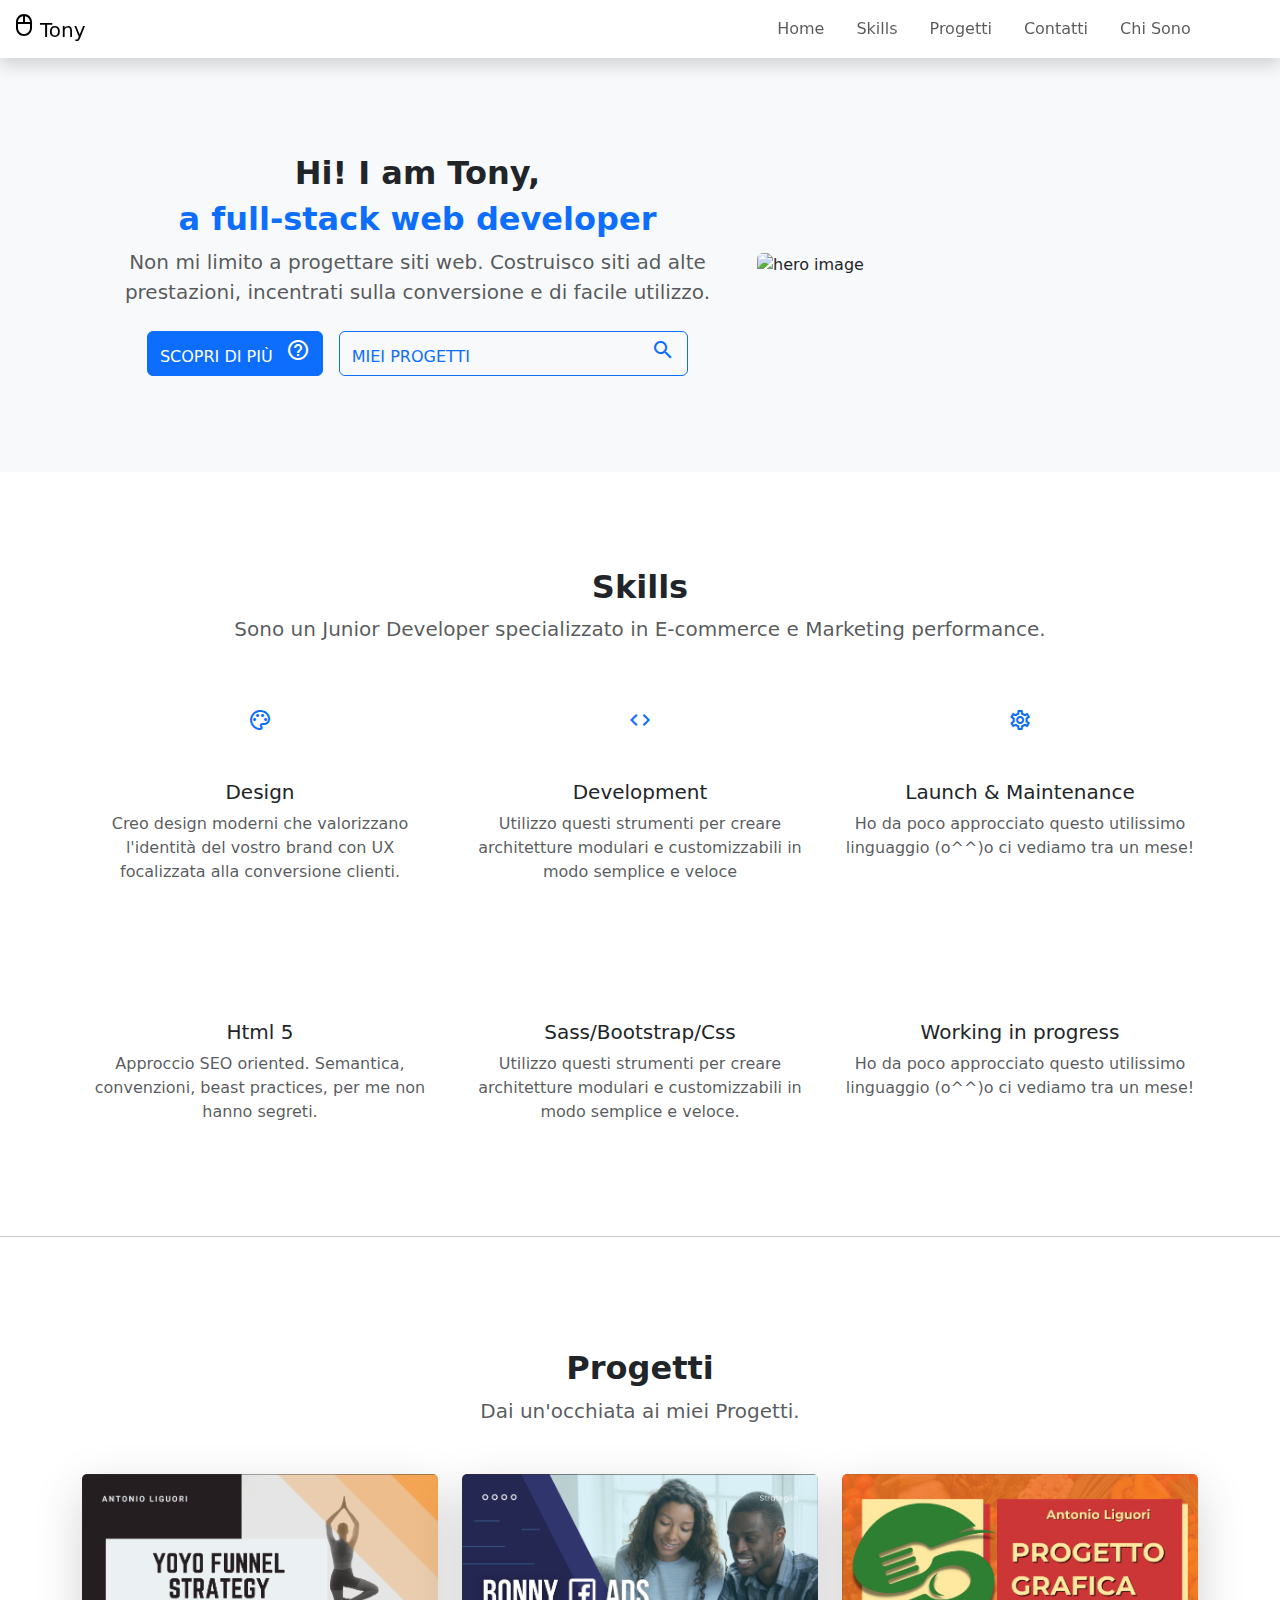
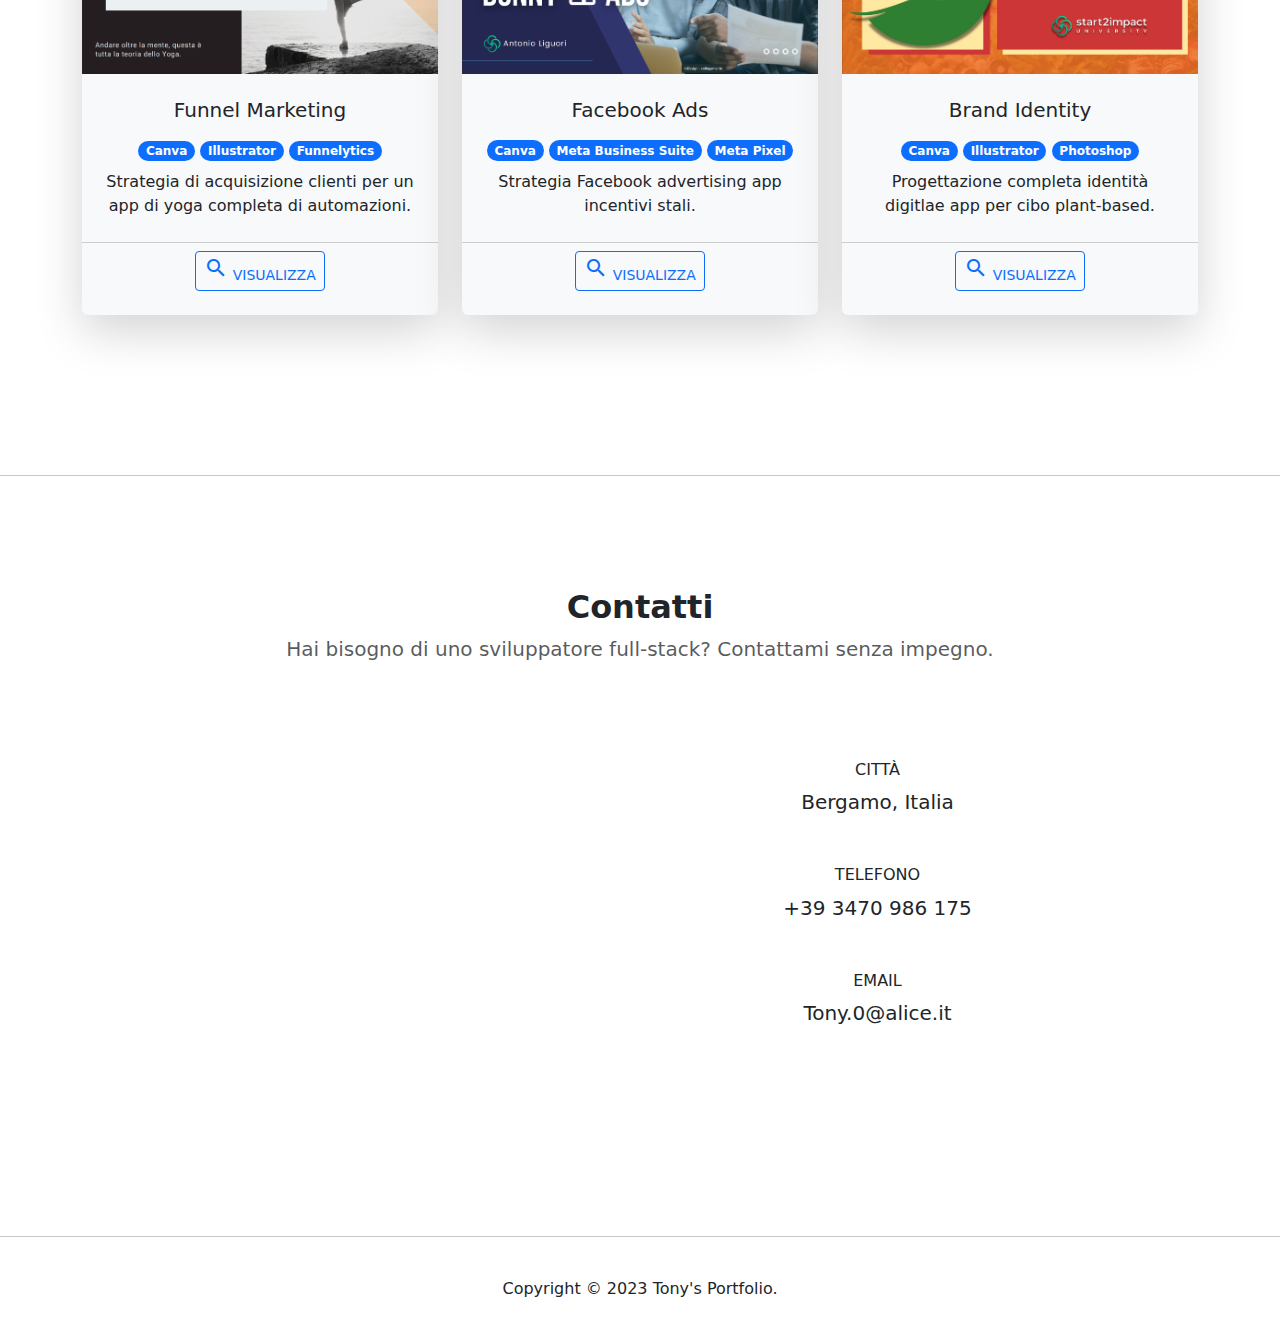
==== commit a2cb9fd3: "nuovi percorsi link" ====
--- a/index.html
+++ b/index.html
@@ -5,6 +5,9 @@
   <meta http-equiv="X-UA-Compatible" content="IE=edge">
   <meta name="viewport" content="width=device-width, initial-scale=1.0">
   <title>Portfolio</title>
+
+  <!-- Favicon -->
+  <link rel="icon" href="assets/images/favicon.png" type="image/png">
 
   <!-- Open Graph protocol -->
   <meta property="og:title" content="Tony's Full-stack web Developer">
@@ -62,12 +65,11 @@
               <a href="#project" class="nav-link me-lg-3">Progetti</a>
             </li>
             <li class="nav-item">
-              <a href="#testimonials" class="nav-link me-lg-3">Dicono di me</a>
+              <a href="#contact" class="nav-link me-lg-3">Contatti</a>
             </li>
             <li class="nav-item">
-              <a href="#contact" class="nav-link me-lg-3">Contatti</a>
+              <a href="chi-sono/index.html" class="nav-link me-lg-3">Chi Sono</a>
             </li>
-
           </ul>
          </div>
         </div>
@@ -279,7 +281,10 @@
       <hr>
 
       <!-- Start Testimonials -->
-      <section id="testimonials" class="text-center py-5">
+
+      <!-- THIS SECTION WILL BE REACTIVATED WHEN THERE ARE REVIEWS -->
+
+      <!-- <section id="testimonials" class="text-center py-5">
         <div class="container py-5">
           <div class="row justify-content-center">
             <h2 class="fw-bold">Dicono di me</h2>
@@ -331,10 +336,10 @@
             </div>
           </div>
         </div>
-      </section>
+      </section> -->
       <!-- End Testimonials -->
 
-      <hr>
+      <!-- <hr> -->
 
       <!-- Start Contact -->
       <section id="contact" class="text-center py-5">
@@ -358,11 +363,11 @@
               </div>
               <div class="mb-5">
                 <h6 class="text-uppercase mb-2">Telefono</h6>
-                <p class="lead mb-0">+39 777 777 777</p>
+                <p class="lead mb-0">+39 3470 986 175</p>
               </div>
               <div class="mb-5">
                 <h6 class="text-uppercase mb-2">Email</h6>
-                <p class="lead mb-0">Tony.dev@gmail.it</p>
+                <p class="lead mb-0">Tony.0@alice.it</p>
               </div>
             </div>
           </div>
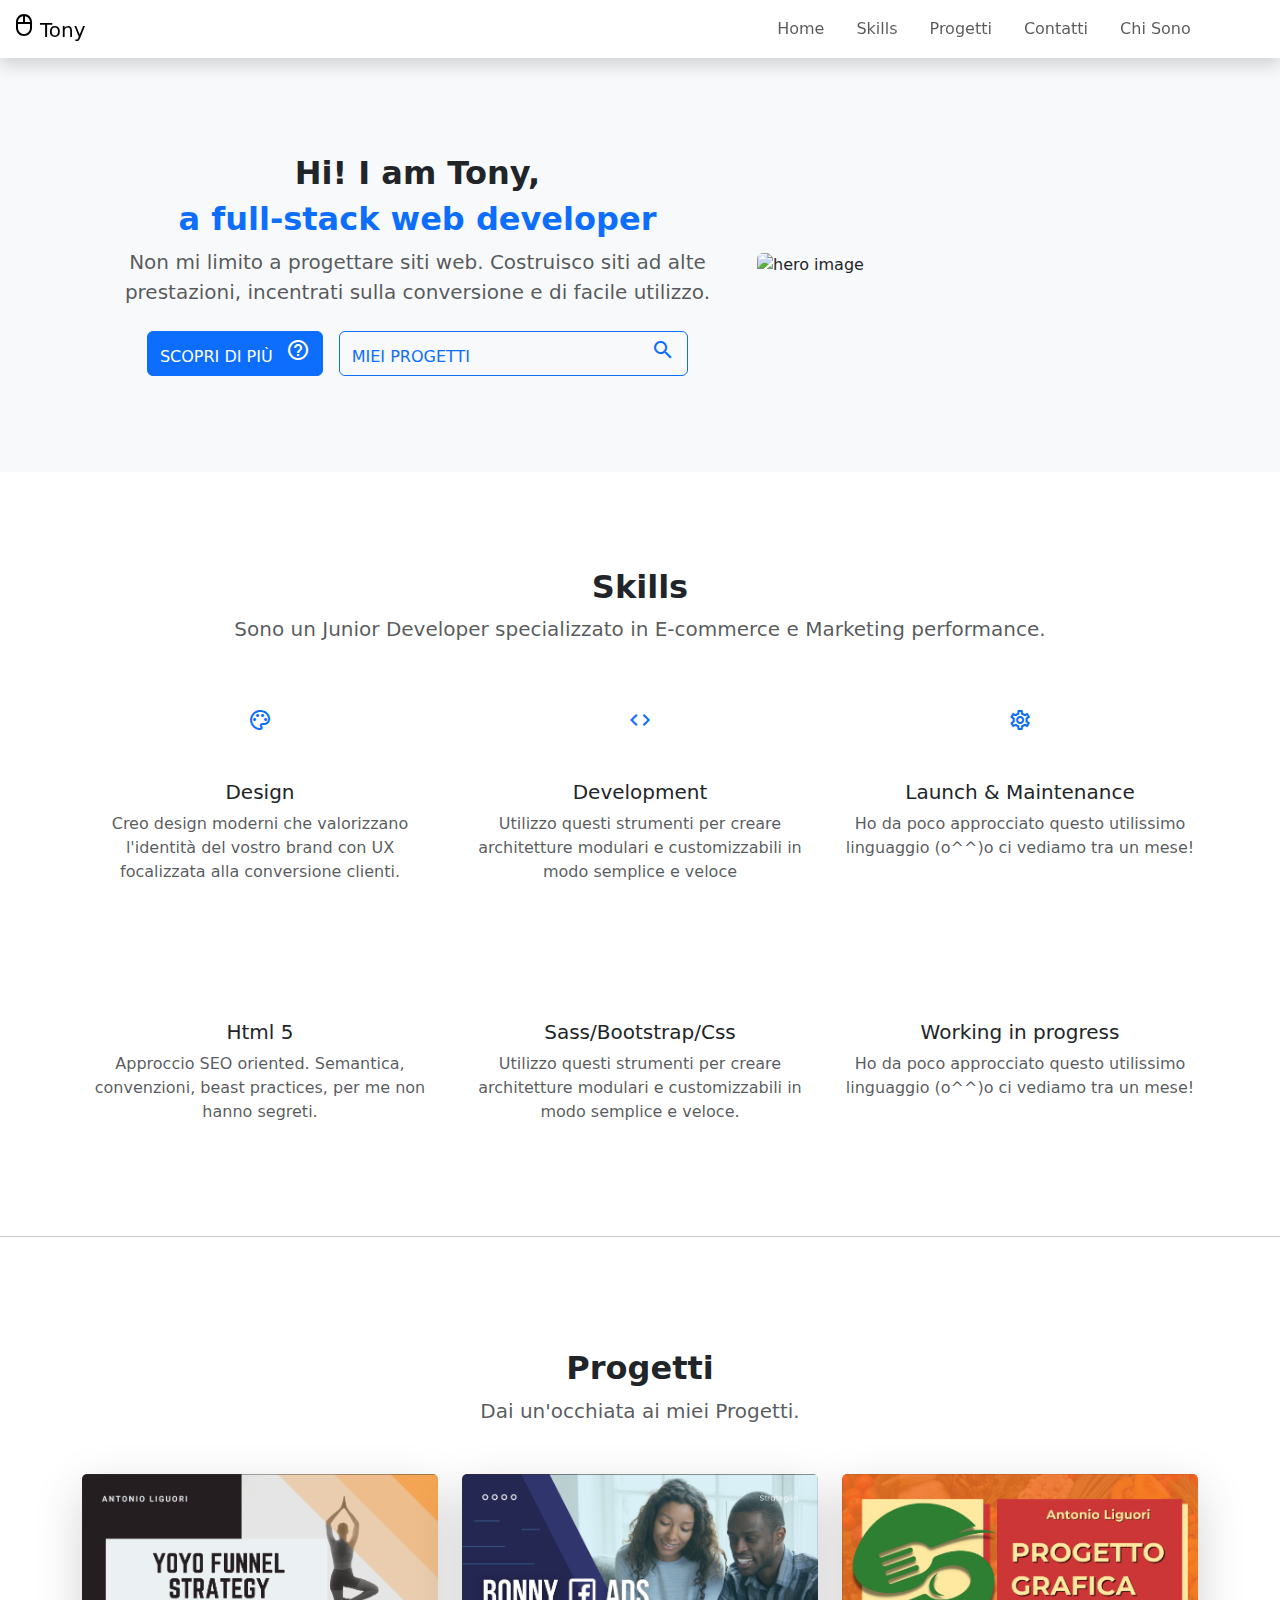
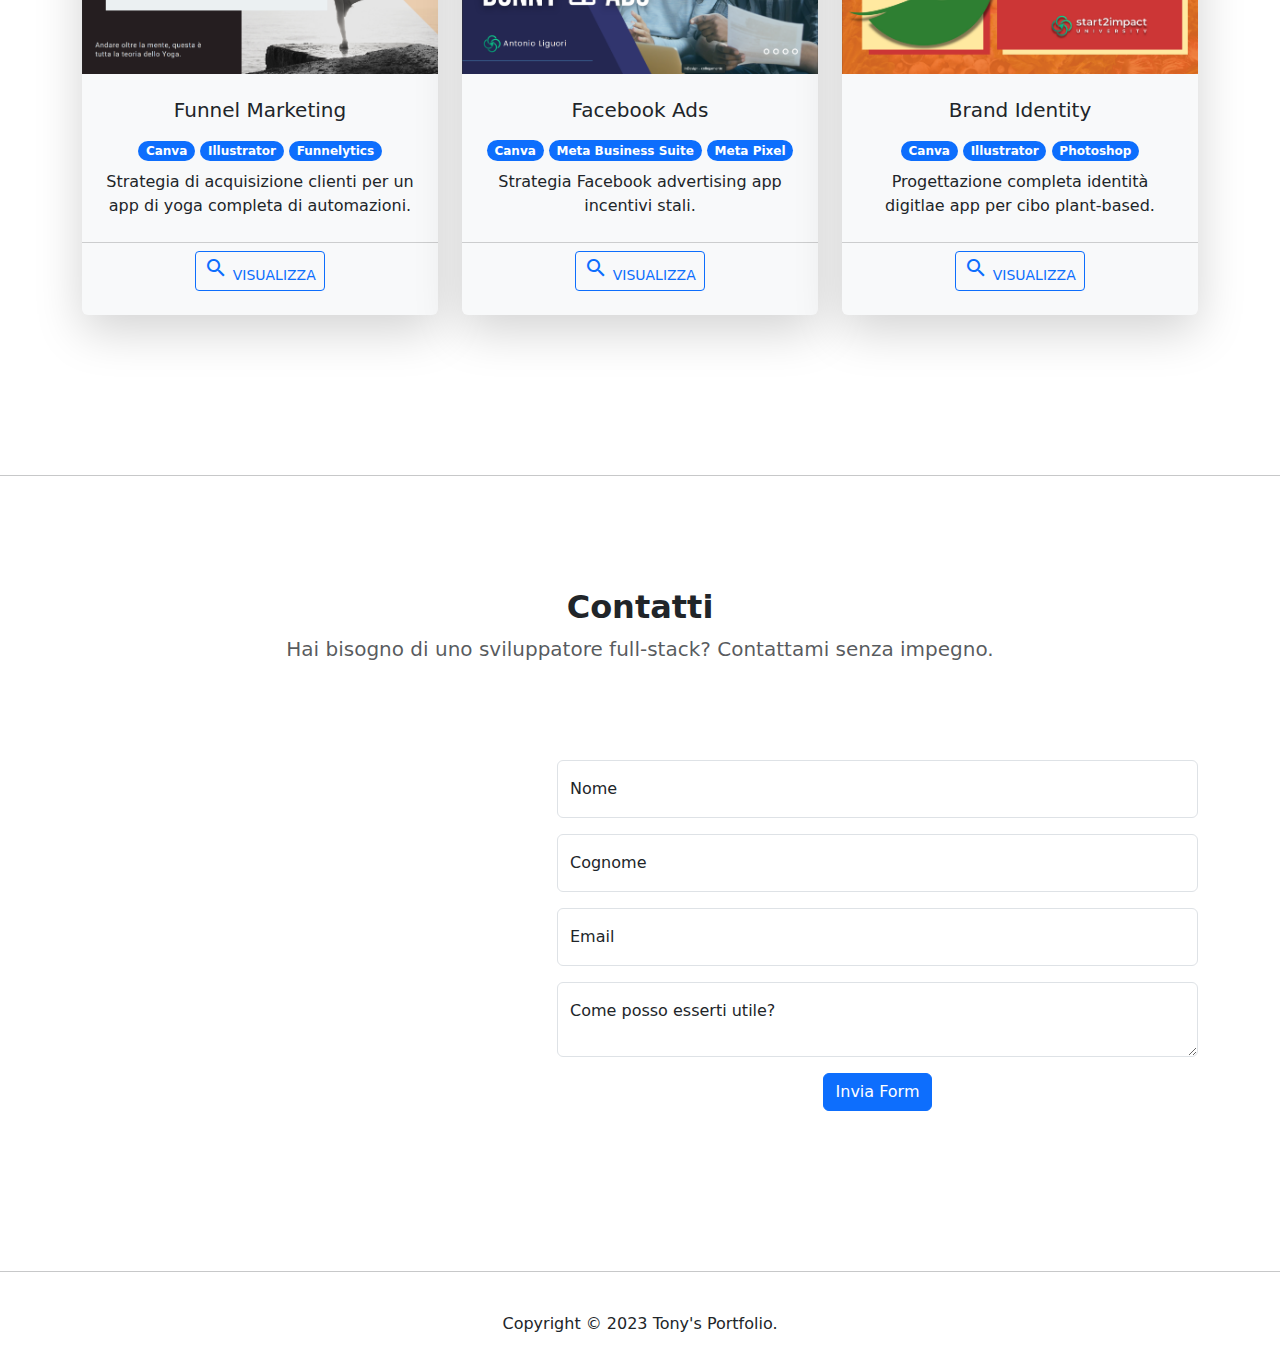
==== commit 108c2510: "aggiunto form contatti" ====
--- a/index.html
+++ b/index.html
@@ -1,290 +1,371 @@
 <!DOCTYPE html>
 <html lang="it">
-<head>
-  <meta charset="UTF-8">
-  <meta http-equiv="X-UA-Compatible" content="IE=edge">
-  <meta name="viewport" content="width=device-width, initial-scale=1.0">
-  <title>Portfolio</title>
-
-  <!-- Favicon -->
-  <link rel="icon" href="assets/images/favicon.png" type="image/png">
-
-  <!-- Open Graph protocol -->
-  <meta property="og:title" content="Tony's Full-stack web Developer">
-  <meta property="og:type" content="website portfolio">
-  <meta property="og:description" content="portfolio"/>
-  <meta property="og:url" content=" https://tonylig.github.io/S2I-progetto-HTML-CSS/">
-  <meta property="og:image" content=" https://tonylig.github.io/S2I-progetto-HTML-CSS/">
-
-  <!-- Monserrat Font -->
-  <link href="https://fonts.googleapis.com/css2?family=Montserrat:wght@200;300;400;500;600&family=UnifrakturMaguntia&display=swap" rel="stylesheet">
-
-  <!-- Material Icons -->
-  <link href="https://fonts.googleapis.com/icon?family=Material+Icons+Outlined"
-      rel="stylesheet">
-
-  <!-- Custom CSS -->
-  <link rel="stylesheet" href="assets/css/styles.css">
-
-  <!-- Map Leaflet -->
-  <link rel="stylesheet" href="https://unpkg.com/leaflet@1.9.3/dist/leaflet.css"/>
-
-  <!-- Bootstrap CSS -->
-  <link href="https://cdn.jsdelivr.net/npm/bootstrap@5.3.0-alpha2/dist/css/bootstrap.min.css" rel="stylesheet">
-</head>
-<body>
-  <div class="container-fluid px-0">
-
-    <!-- Start Nav -->
-    <nav class="navbar navbar-expand-lg navbar-light shadow sticky-top bg-white">
-      <div class="container-fluid">
-        <a class="navbar-brand" href="#hero">
-          <span class="material-icons-outlined me-1">mouse</span>Tony
-        </a>
-        <button
-        type="button"
-        class="navbar-toggler"
-        data-bs-toggle="collapse"
-        data-bs-target="#navbarSupportedContent"
-        aria-controls="navbarSupportedContent"
-        aria-expanded="false"
-        aria-label="Toggle navigation"
-        >
-          <span class="navbar-toggler-icon"></span>
-        </button>
-        <div class="container px-3">
-         <div class="collapse navbar-collapse" id="navbarSupportedContent">
-          <ul class="navbar-nav ms-auto me-4 my-3 my-lg-0">
-            <li class="nav-item">
-              <a href="#hero" class="nav-link me-lg-3">Home</a>
-            </li>
-            <li class="nav-item">
-              <a href="#skills" class="nav-link me-lg-3">Skills</a>
-            </li>
-            <li class="nav-item">
-              <a href="#project" class="nav-link me-lg-3">Progetti</a>
-            </li>
-            <li class="nav-item">
-              <a href="#contact" class="nav-link me-lg-3">Contatti</a>
-            </li>
-            <li class="nav-item">
-              <a href="chi-sono/index.html" class="nav-link me-lg-3">Chi Sono</a>
-            </li>
-          </ul>
-         </div>
+  <head>
+    <meta charset="UTF-8" />
+    <meta http-equiv="X-UA-Compatible" content="IE=edge" />
+    <meta name="viewport" content="width=device-width, initial-scale=1.0" />
+    <title>Portfolio</title>
+
+    <!-- Favicon -->
+    <link rel="icon" href="assets/images/favicon.png" type="image/png" />
+
+    <!-- Open Graph protocol -->
+    <meta property="og:title" content="Tony's Full-stack web Developer" />
+    <meta property="og:type" content="website portfolio" />
+    <meta property="og:description" content="portfolio" />
+    <meta
+      property="og:url"
+      content=" https://tonylig.github.io/S2I-progetto-HTML-CSS/"
+    />
+    <meta
+      property="og:image"
+      content=" https://tonylig.github.io/S2I-progetto-HTML-CSS/"
+    />
+
+    <!-- Monserrat Font -->
+    <link
+      href="https://fonts.googleapis.com/css2?family=Montserrat:wght@200;300;400;500;600&family=UnifrakturMaguntia&display=swap"
+      rel="stylesheet"
+    />
+
+    <!-- Material Icons -->
+    <link
+      href="https://fonts.googleapis.com/icon?family=Material+Icons+Outlined"
+      rel="stylesheet"
+    />
+
+    <!-- Custom CSS -->
+    <link rel="stylesheet" href="assets/css/styles.css" />
+
+    <!-- Map Leaflet -->
+    <link
+      rel="stylesheet"
+      href="https://unpkg.com/leaflet@1.9.3/dist/leaflet.css"
+    />
+
+    <!-- Bootstrap CSS -->
+    <link
+      href="https://cdn.jsdelivr.net/npm/bootstrap@5.3.0-alpha2/dist/css/bootstrap.min.css"
+      rel="stylesheet"
+    />
+  </head>
+  <body>
+    <div class="container-fluid px-0">
+      <!-- Start Nav -->
+      <nav
+        class="navbar navbar-expand-lg navbar-light shadow sticky-top bg-white"
+      >
+        <div class="container-fluid">
+          <a class="navbar-brand" href="#hero">
+            <span class="material-icons-outlined me-1">mouse</span>Tony
+          </a>
+          <button
+            type="button"
+            class="navbar-toggler"
+            data-bs-toggle="collapse"
+            data-bs-target="#navbarSupportedContent"
+            aria-controls="navbarSupportedContent"
+            aria-expanded="false"
+            aria-label="Toggle navigation"
+          >
+            <span class="navbar-toggler-icon"></span>
+          </button>
+          <div class="container px-3">
+            <div class="collapse navbar-collapse" id="navbarSupportedContent">
+              <ul class="navbar-nav ms-auto me-4 my-3 my-lg-0">
+                <li class="nav-item">
+                  <a href="#hero" class="nav-link me-lg-3">Home</a>
+                </li>
+                <li class="nav-item">
+                  <a href="#skills" class="nav-link me-lg-3">Skills</a>
+                </li>
+                <li class="nav-item">
+                  <a href="#project" class="nav-link me-lg-3">Progetti</a>
+                </li>
+                <li class="nav-item">
+                  <a href="#contact" class="nav-link me-lg-3">Contatti</a>
+                </li>
+                <li class="nav-item">
+                  <a href="chi-sono/index.html" class="nav-link me-lg-3"
+                    >Chi Sono</a
+                  >
+                </li>
+              </ul>
+            </div>
+          </div>
         </div>
-      </div>
-    </nav>
-    <!-- End Nav -->
-
-    <!-- Start Hero -->
-    <header id="hero" class="bg-light py-5">
-      <div class="container px-5">
-        <div class="row align-items-center">
-          <div class="col-lg-8 col-xl-7 col-xxl-6">
-            <div class="my-5">
-              <h2 class="text-center fw-bold mb-2">Hi! I am Tony,</h2>
-              <h2 class="text-primary text-center fw-bold mb-2">a full-stack web developer</h2>
-              <p class="lead text-muted text-center mb-4">Non mi limito a progettare siti web. Costruisco siti ad alte prestazioni, incentrati sulla conversione e di facile utilizzo.</p>
-              <div class="d-grid gap-3 d-sm-flex justify-content-center">
-                <a href="#skills" class="btn btn-primary btn-large text-uppercase">Scopri di più
-                  <span class="material-icons-outlined ms-2">
-                    help_outline
+      </nav>
+      <!-- End Nav -->
+
+      <!-- Start Hero -->
+      <header id="hero" class="bg-light py-5">
+        <div class="container px-5">
+          <div class="row align-items-center">
+            <div class="col-lg-8 col-xl-7 col-xxl-6">
+              <div class="my-5">
+                <h2 class="text-center fw-bold mb-2">Hi! I am Tony,</h2>
+                <h2 class="text-primary text-center fw-bold mb-2">
+                  a full-stack web developer
+                </h2>
+                <p class="lead text-muted text-center mb-4">
+                  Non mi limito a progettare siti web. Costruisco siti ad alte
+                  prestazioni, incentrati sulla conversione e di facile
+                  utilizzo.
+                </p>
+                <div class="d-grid gap-3 d-sm-flex justify-content-center">
+                  <a
+                    href="#skills"
+                    class="btn btn-primary btn-large text-uppercase"
+                    >Scopri di più
+                    <span class="material-icons-outlined ms-2">
+                      help_outline
                     </span>
-                </a>
-                
-                <a href="#project" class="btn btn-outline-primary btn-large text-uppercase">Miei Progetti
-                  <span class="material-icons-outlined ms-2">
-                    manage_search
+                  </a>
+
+                  <a
+                    href="#project"
+                    class="btn btn-outline-primary btn-large text-uppercase"
+                    >Miei Progetti
+                    <span class="material-icons-outlined ms-2">
+                      manage_search
                     </span>
-                </a>
-              </div>
-            </div>
-          </div>
-          <div class="col-xl-5 col-xxl-6 col-lg-7 justify-content-center">
-            <img src="assets/images/tinywow_tony-profilo-bn_18292690.png" alt="hero image" class="rounded mx-3 d-block  w-100 my-5">
+                  </a>
+                </div>
+              </div>
+            </div>
+            <div class="col-xl-5 col-xxl-6 col-lg-7 justify-content-center">
+              <img
+                src="assets/images/tinywow_tony-profilo-bn_18292690.png"
+                alt="hero image"
+                class="rounded mx-3 d-block w-100 my-5"
+              />
+            </div>
           </div>
         </div>
-      </div>
-    </header>
-    <!-- End Hero -->
-
-    <main>
-
-      <!-- Start Skills -->
-      <section id="skills" class="text-center py-5">
-        <div class="container py-5 ">
-          <div class="row justify-content-center">
-            <h2 class="fw-bold">Skills</h2>
-            <p class="lead text-muted col-mb-5  ">
-              Sono un Junior Developer specializzato in E-commerce e Marketing performance.
-            </p>
-          </div>
-        </div>
-        <div class="container mb-5">
-          <div class="row">
-            <div class="col-lg-4 mx-auto mb-5">
-              <div class="d-flex mb-5 skill">
-                <span class="material-icons-outlined m-auto text-primary">palette</span>
-              </div>
-              <h5>Design</h5>
-              <p class="text-muted mb-0">
-                Creo design moderni che valorizzano l'identità del vostro brand con UX focalizzata alla conversione clienti.
+      </header>
+      <!-- End Hero -->
+
+      <main>
+        <!-- Start Skills -->
+        <section id="skills" class="text-center py-5">
+          <div class="container py-5">
+            <div class="row justify-content-center">
+              <h2 class="fw-bold">Skills</h2>
+              <p class="lead text-muted col-mb-5">
+                Sono un Junior Developer specializzato in E-commerce e Marketing
+                performance.
               </p>
             </div>
-            <div class="col-lg-4 mx-auto mb-5">
-              <div class="d-flex mb-5 skill">
-                <span class="material-icons-outlined m-auto text-primary">code</span>
-              </div>
-              <h5>Development</h5>
-              <p class="text-muted mb-0">
-                Utilizzo questi strumenti per creare architetture modulari e customizzabili in modo semplice e veloce
+          </div>
+          <div class="container mb-5">
+            <div class="row">
+              <div class="col-lg-4 mx-auto mb-5">
+                <div class="d-flex mb-5 skill">
+                  <span class="material-icons-outlined m-auto text-primary"
+                    >palette</span
+                  >
+                </div>
+                <h5>Design</h5>
+                <p class="text-muted mb-0">
+                  Creo design moderni che valorizzano l'identità del vostro
+                  brand con UX focalizzata alla conversione clienti.
+                </p>
+              </div>
+              <div class="col-lg-4 mx-auto mb-5">
+                <div class="d-flex mb-5 skill">
+                  <span class="material-icons-outlined m-auto text-primary"
+                    >code</span
+                  >
+                </div>
+                <h5>Development</h5>
+                <p class="text-muted mb-0">
+                  Utilizzo questi strumenti per creare architetture modulari e
+                  customizzabili in modo semplice e veloce
+                </p>
+              </div>
+              <div class="col-lg-4 mx-auto mb-5">
+                <div class="d-flex mb-5 skill">
+                  <span class="material-icons-outlined m-auto text-primary"
+                    >settings</span
+                  >
+                </div>
+                <h5>Launch & Maintenance</h5>
+                <p class="text-muted mb-0">
+                  Ho da poco approcciato questo utilissimo linguaggio (o^^)o ci
+                  vediamo tra un mese!
+                </p>
+              </div>
+            </div>
+            <div class="row">
+              <div class="col-lg-4 mx-auto mt-3">
+                <div class="d-flex mb-5 skill">
+                  <span class="material-icons-outlined m-auto text-primary"
+                    >html</span
+                  >
+                </div>
+                <h5>Html 5</h5>
+                <p class="text-muted mb-0">
+                  Approccio SEO oriented. Semantica, convenzioni, beast
+                  practices, per me non hanno segreti.
+                </p>
+              </div>
+              <div class="col-lg-4 mx-auto mt-3">
+                <div class="d-flex mb-5 skill">
+                  <span class="material-icons-outlined m-auto text-primary"
+                    >css</span
+                  >
+                </div>
+                <h5>Sass/Bootstrap/Css</h5>
+                <p class="text-muted mb-0">
+                  Utilizzo questi strumenti per creare architetture modulari e
+                  customizzabili in modo semplice e veloce.
+                </p>
+              </div>
+              <div class="col-lg-4 mx-auto mt-3">
+                <div class="d-flex mb-5 skill">
+                  <span class="material-icons-outlined m-auto text-primary"
+                    >javascript</span
+                  >
+                </div>
+                <h5>Working in progress</h5>
+                <p class="text-muted mb-0">
+                  Ho da poco approcciato questo utilissimo linguaggio (o^^)o ci
+                  vediamo tra un mese!
+                </p>
+              </div>
+            </div>
+          </div>
+        </section>
+        <!-- End Skills -->
+
+        <hr />
+
+        <!-- Start Project -->
+        <section id="project" class="text-center py-5">
+          <div class="container py-5">
+            <div class="row justify-content-center">
+              <h2 class="fw-bold">Progetti</h2>
+              <p class="lead text-muted mb-0">
+                Dai un'occhiata ai miei Progetti.
               </p>
             </div>
-            <div class="col-lg-4 mx-auto mb-5">
-              <div class="d-flex mb-5 skill">
-                <span class="material-icons-outlined m-auto text-primary">settings</span>
-              </div>
-              <h5>Launch & Maintenance</h5>
-              <p class="text-muted mb-0">
-                Ho da poco approcciato questo utilissimo linguaggio (o^^)o ci vediamo tra un mese!
-              </p>
-            </div>
-          </div>
-          <div class="row">
-            <div class="col-lg-4 mx-auto mt-3">
-              <div class="d-flex mb-5 skill">
-                <span class="material-icons-outlined m-auto text-primary">html</span>
-              </div>
-              <h5>Html 5</h5>
-              <p class="text-muted mb-0">
-                Approccio SEO oriented. Semantica, convenzioni, beast practices, per me non hanno segreti.
-              </p>
-            </div>
-            <div class="col-lg-4 mx-auto mt-3">
-              <div class="d-flex mb-5 skill">
-                <span class="material-icons-outlined m-auto text-primary">css</span>
-              </div>
-              <h5>Sass/Bootstrap/Css</h5>
-              <p class="text-muted mb-0">
-                Utilizzo questi strumenti per creare architetture modulari e customizzabili in modo semplice e veloce.
-              </p>
-            </div>
-            <div class="col-lg-4 mx-auto mt-3">
-              <div class="d-flex mb-5 skill">
-                <span class="material-icons-outlined m-auto text-primary">javascript</span>
-              </div>
-              <h5>Working in progress</h5>
-              <p class="text-muted mb-0">
-                Ho da poco approcciato questo utilissimo linguaggio (o^^)o ci vediamo tra un mese!
-              </p>
-            </div>
-          </div>
-        </div>
-      </section>
-      <!-- End Skills -->
-
-      <hr>
-
-      <!-- Start Project -->
-      <section id="project" class="text-center py-5">
-        <div class="container py-5">
-          <div class="row justify-content-center">
-            <h2 class="fw-bold">Progetti</h2>
-            <p class="lead text-muted mb-0">
-              Dai un'occhiata ai miei Progetti.
-            </p>
-          </div>
-        </div>
-        <div class="container mb-5">
-          <div class="row">
-            <div class="col-lg-4 mx-auto mb-5">
-              <div class="card h-100 shadow-lg border-0 bg-light">
-                <img src="assets/images/progetto-funnel.png" alt="project 1" class="card-img-top">
-                <div class="card-body p-4">
-                  <h5 class="card-title mb-3">Funnel Marketing</h5>
-                  <div class="mb-2">
-                    <div class="badge bg-primary rounded-pill">Canva</div>
-                    <div class="badge bg-primary rounded-pill">Illustrator</div>
-                    <div class="badge bg-primary rounded-pill">Funnelytics</div>
-                  </div>
-                  <p class="card-text">
-                    Strategia di acquisizione clienti per un app di yoga completa di automazioni.
-                  </p>
-                </div>
-                <div class="card-footer bg-transparent mb-3">
-                  <a href="https://drive.google.com/file/d/1Eya9m68ywWJN4aQAhGMYV7ERrHuyEbzh/view?usp=share_link"
-                    class="btn btn-outline-primary btn-sm text-uppercase"
-                    target="_blank"
-                  >
-                    <span class="material-icons-outlined">search</span>
-                     Visualizza
-                  </a>
-                </div> 
-              </div>
-            </div>
-            <div class="col-lg-4 mx-auto mb-5">
-              <div class="card h-100 shadow-lg border-0 bg-light">
-                <img src="assets/images/facebook-progetto.png" alt="project 2" class="card-img-top">
-                <div class="card-body p-4">
-                  <h5 class="card-title mb-3">Facebook Ads</h5>
-                  <div class="mb-2">
-                    <div class="badge bg-primary rounded-pill">Canva</div>
-                    <div class="badge bg-primary rounded-pill">Meta Business Suite</div>
-                    <div class="badge bg-primary rounded-pill">Meta Pixel</div>
-                  </div>
-                  <p class="card-text">
-                   Strategia Facebook advertising app incentivi stali.
-                  </p>
-                </div>
-                <div class="card-footer bg-transparent mb-3">
-                  <a href="https://drive.google.com/file/d/1VujLzSzVIQ1lfndIkY6XycpQ9Ag3gOwt/view?usp=share_link"
-                    class="btn btn-outline-primary btn-sm text-uppercase"
-                    target="_blank"
-                  >
-                    <span class="material-icons-outlined">search</span>
-                     Visualizza
-                  </a>
-                </div> 
-              </div>
-            </div>
-            <div class="col-lg-4 mx-auto mb-5">
-              <div class="card h-100 shadow-lg border-0 bg-light">
-                <img src="assets/images/progetto-grafica.png" alt="project 3" class="card-img-top">
-                <div class="card-body p-4">
-                  <h5 class="card-title mb-3">Brand Identity</h5>
-                  <div class="mb-2">
-                    <div class="badge bg-primary rounded-pill">Canva</div>
-                    <div class="badge bg-primary rounded-pill">Illustrator</div>
-                    <div class="badge bg-primary rounded-pill">Photoshop</div>
-                  </div>
-                  <p class="card-text">
-                   Progettazione completa identità digitlae app per cibo plant-based.
-                  </p>
-                </div>
-                <div class="card-footer bg-transparent mb-3">
-                  <a href="https://drive.google.com/file/d/1XwJLD47IZ-rPdvv9y_Z1sfj4CpwDlaSV/view?usp=share_link"
-                    class="btn btn-outline-primary btn-sm text-uppercase"
-                    target="_blank"
-                  >
-                    <span class="material-icons-outlined">search</span>
-                     Visualizza
-                  </a>
-                </div> 
-              </div>
-            </div>
-          </div>
-        </div>
-      </section>
-      <!-- End Project -->
-
-      <hr>
-
-      <!-- Start Testimonials -->
-
-      <!-- THIS SECTION WILL BE REACTIVATED WHEN THERE ARE REVIEWS -->
-
-      <!-- <section id="testimonials" class="text-center py-5">
+          </div>
+          <div class="container mb-5">
+            <div class="row">
+              <div class="col-lg-4 mx-auto mb-5">
+                <div class="card h-100 shadow-lg border-0 bg-light">
+                  <img
+                    src="assets/images/progetto-funnel.png"
+                    alt="project 1"
+                    class="card-img-top"
+                  />
+                  <div class="card-body p-4">
+                    <h5 class="card-title mb-3">Funnel Marketing</h5>
+                    <div class="mb-2">
+                      <div class="badge bg-primary rounded-pill">Canva</div>
+                      <div class="badge bg-primary rounded-pill">
+                        Illustrator
+                      </div>
+                      <div class="badge bg-primary rounded-pill">
+                        Funnelytics
+                      </div>
+                    </div>
+                    <p class="card-text">
+                      Strategia di acquisizione clienti per un app di yoga
+                      completa di automazioni.
+                    </p>
+                  </div>
+                  <div class="card-footer bg-transparent mb-3">
+                    <a
+                      href="https://drive.google.com/file/d/1Eya9m68ywWJN4aQAhGMYV7ERrHuyEbzh/view?usp=share_link"
+                      class="btn btn-outline-primary btn-sm text-uppercase"
+                      target="_blank"
+                    >
+                      <span class="material-icons-outlined">search</span>
+                      Visualizza
+                    </a>
+                  </div>
+                </div>
+              </div>
+              <div class="col-lg-4 mx-auto mb-5">
+                <div class="card h-100 shadow-lg border-0 bg-light">
+                  <img
+                    src="assets/images/facebook-progetto.png"
+                    alt="project 2"
+                    class="card-img-top"
+                  />
+                  <div class="card-body p-4">
+                    <h5 class="card-title mb-3">Facebook Ads</h5>
+                    <div class="mb-2">
+                      <div class="badge bg-primary rounded-pill">Canva</div>
+                      <div class="badge bg-primary rounded-pill">
+                        Meta Business Suite
+                      </div>
+                      <div class="badge bg-primary rounded-pill">
+                        Meta Pixel
+                      </div>
+                    </div>
+                    <p class="card-text">
+                      Strategia Facebook advertising app incentivi stali.
+                    </p>
+                  </div>
+                  <div class="card-footer bg-transparent mb-3">
+                    <a
+                      href="https://drive.google.com/file/d/1VujLzSzVIQ1lfndIkY6XycpQ9Ag3gOwt/view?usp=share_link"
+                      class="btn btn-outline-primary btn-sm text-uppercase"
+                      target="_blank"
+                    >
+                      <span class="material-icons-outlined">search</span>
+                      Visualizza
+                    </a>
+                  </div>
+                </div>
+              </div>
+              <div class="col-lg-4 mx-auto mb-5">
+                <div class="card h-100 shadow-lg border-0 bg-light">
+                  <img
+                    src="assets/images/progetto-grafica.png"
+                    alt="project 3"
+                    class="card-img-top"
+                  />
+                  <div class="card-body p-4">
+                    <h5 class="card-title mb-3">Brand Identity</h5>
+                    <div class="mb-2">
+                      <div class="badge bg-primary rounded-pill">Canva</div>
+                      <div class="badge bg-primary rounded-pill">
+                        Illustrator
+                      </div>
+                      <div class="badge bg-primary rounded-pill">Photoshop</div>
+                    </div>
+                    <p class="card-text">
+                      Progettazione completa identità digitlae app per cibo
+                      plant-based.
+                    </p>
+                  </div>
+                  <div class="card-footer bg-transparent mb-3">
+                    <a
+                      href="https://drive.google.com/file/d/1XwJLD47IZ-rPdvv9y_Z1sfj4CpwDlaSV/view?usp=share_link"
+                      class="btn btn-outline-primary btn-sm text-uppercase"
+                      target="_blank"
+                    >
+                      <span class="material-icons-outlined">search</span>
+                      Visualizza
+                    </a>
+                  </div>
+                </div>
+              </div>
+            </div>
+          </div>
+        </section>
+        <!-- End Project -->
+
+        <hr />
+
+        <!-- Start Testimonials -->
+
+        <!-- THIS SECTION WILL BE REACTIVATED WHEN THERE ARE REVIEWS -->
+
+        <!-- <section id="testimonials" class="text-center py-5">
         <div class="container py-5">
           <div class="row justify-content-center">
             <h2 class="fw-bold">Dicono di me</h2>
@@ -337,64 +418,103 @@
           </div>
         </div>
       </section> -->
-      <!-- End Testimonials -->
-
-      <!-- <hr> -->
-
-      <!-- Start Contact -->
-      <section id="contact" class="text-center py-5">
-        <div class="container py-5">
-          <div class="row justify-content-center">
-            <h2 class="fw-bold">Contatti</h2>
-            <p class="lead text-muted mb-5">
-              Hai bisogno di uno sviluppatore full-stack? Contattami senza impegno.
-            </p>
-          </div>
-        </div>
-        <div class="container mb-5">
-          <div class="row">
-            <div class="col-xl-5 col-xxl-6 col-mb-5">
-              <div id="map"></div>
-            </div>
-            <div class="col-lg-8 col-xl-7 col-xxl-6 mb-5">
-              <div class="mb-5">
-                <h6 class="text-uppercase mb-2">Città</h6>
-                <p class="lead mb-0">Bergamo, Italia</p>
-              </div>
-              <div class="mb-5">
-                <h6 class="text-uppercase mb-2">Telefono</h6>
-                <p class="lead mb-0">+39 3470 986 175</p>
-              </div>
-              <div class="mb-5">
-                <h6 class="text-uppercase mb-2">Email</h6>
-                <p class="lead mb-0">Tony.0@alice.it</p>
-              </div>
-            </div>
-          </div>
-        </div>
-      </section>
-      <!-- End Contact -->
-    </main>
-  </div>
-
-  <hr>
-
-  <!-- Start Footer -->
-  <footer class="text-center py-4">
-    <div class="container px-5 mb-2">
-      Copyright &copy; 2023 Tony's Portfolio.
+        <!-- End Testimonials -->
+
+        <!-- <hr> -->
+
+        <!-- Start Contact -->
+        <section id="contact" class="text-center py-5">
+          <div class="container py-5">
+            <div class="row justify-content-center">
+              <h2 class="fw-bold">Contatti</h2>
+              <p class="lead text-muted mb-5">
+                Hai bisogno di uno sviluppatore full-stack? Contattami senza
+                impegno.
+              </p>
+            </div>
+          </div>
+          <div class="container mb-5">
+            <div class="row">
+              <div class="col-xl-5 col-xxl-6 col-mb-5">
+                <div id="map"></div>
+              </div>
+
+              <!-- Start Form -->
+              <div class="col-lg-8 col-xl-7 col-xxl-6 mb-5">
+                <form
+                  action="https://formsubmit.co/tony.0@alice.it"
+                  method="POST"
+                >
+                  <div class="form-floating mb-3">
+                    <input
+                      type="text"
+                      class="form-control"
+                      id="name"
+                      name="name"
+                      placeholder="Nome"
+                    />
+                    <label for="name">Nome</label>
+                  </div>
+                  <div class="form-floating mb-3">
+                    <input
+                      type="text"
+                      class="form-control"
+                      id="surname"
+                      name="surname"
+                      placeholder="Cognome"
+                    />
+                    <label for="surname">Cognome</label>
+                  </div>
+                  <div class="form-floating mb-3">
+                    <input
+                      type="email"
+                      class="form-control"
+                      id="email"
+                      name="email"
+                      placeholder="name@example.com"
+                    />
+                    <label for="email">Email</label>
+                  </div>
+                  <div class="form-floating mb-3">
+                    <textarea
+                      class="form-control"
+                      placeholder="Come posso esserti utile?"
+                      id="textarea"
+                      name="textarea"
+                      style="height: 75px"
+                    ></textarea>
+                    <label for="textarea">Come posso esserti utile?</label>
+                  </div>
+                  <button class="btn btn-primary" type="submit">
+                    Invia Form
+                  </button>
+                </form>
+              </div>
+              <!-- End Form -->
+            </div>
+          </div>
+        </section>
+        <!-- End Contact -->
+      </main>
     </div>
-  </footer>
-  <!-- End Footer -->
-
-  <!-- Map Leaflet -->
-  <script src="https://unpkg.com/leaflet@1.9.3/dist/leaflet.js"></script>
-  
-  <!-- Custom JS -->
-  <script src="assets/js/scripts.js"></script>
-  
-  <!-- Bootstrap JS -->
-  <script src="https://cdn.jsdelivr.net/npm/bootstrap@5.3.0-alpha2/dist/js/bootstrap.bundle.min.js"></script>
-  
-</body>
-</html>+
+    <hr />
+
+    <!-- Start Footer -->
+    <footer class="text-center py-4">
+      <div class="container px-5 mb-2">
+        Copyright &copy; 2023 Tony's Portfolio.
+      </div>
+    </footer>
+    <!-- End Footer -->
+
+    <!-- Map Leaflet -->
+    <script src="https://unpkg.com/leaflet@1.9.3/dist/leaflet.js"></script>
+
+    <!-- Custom JS -->
+    <script src="assets/js/scripts.js"></script>
+
+    <!-- Bootstrap JS -->
+    <script src="https://cdn.jsdelivr.net/npm/bootstrap@5.3.0-alpha2/dist/js/bootstrap.bundle.min.js"></script>
+  </body>
+</html>
